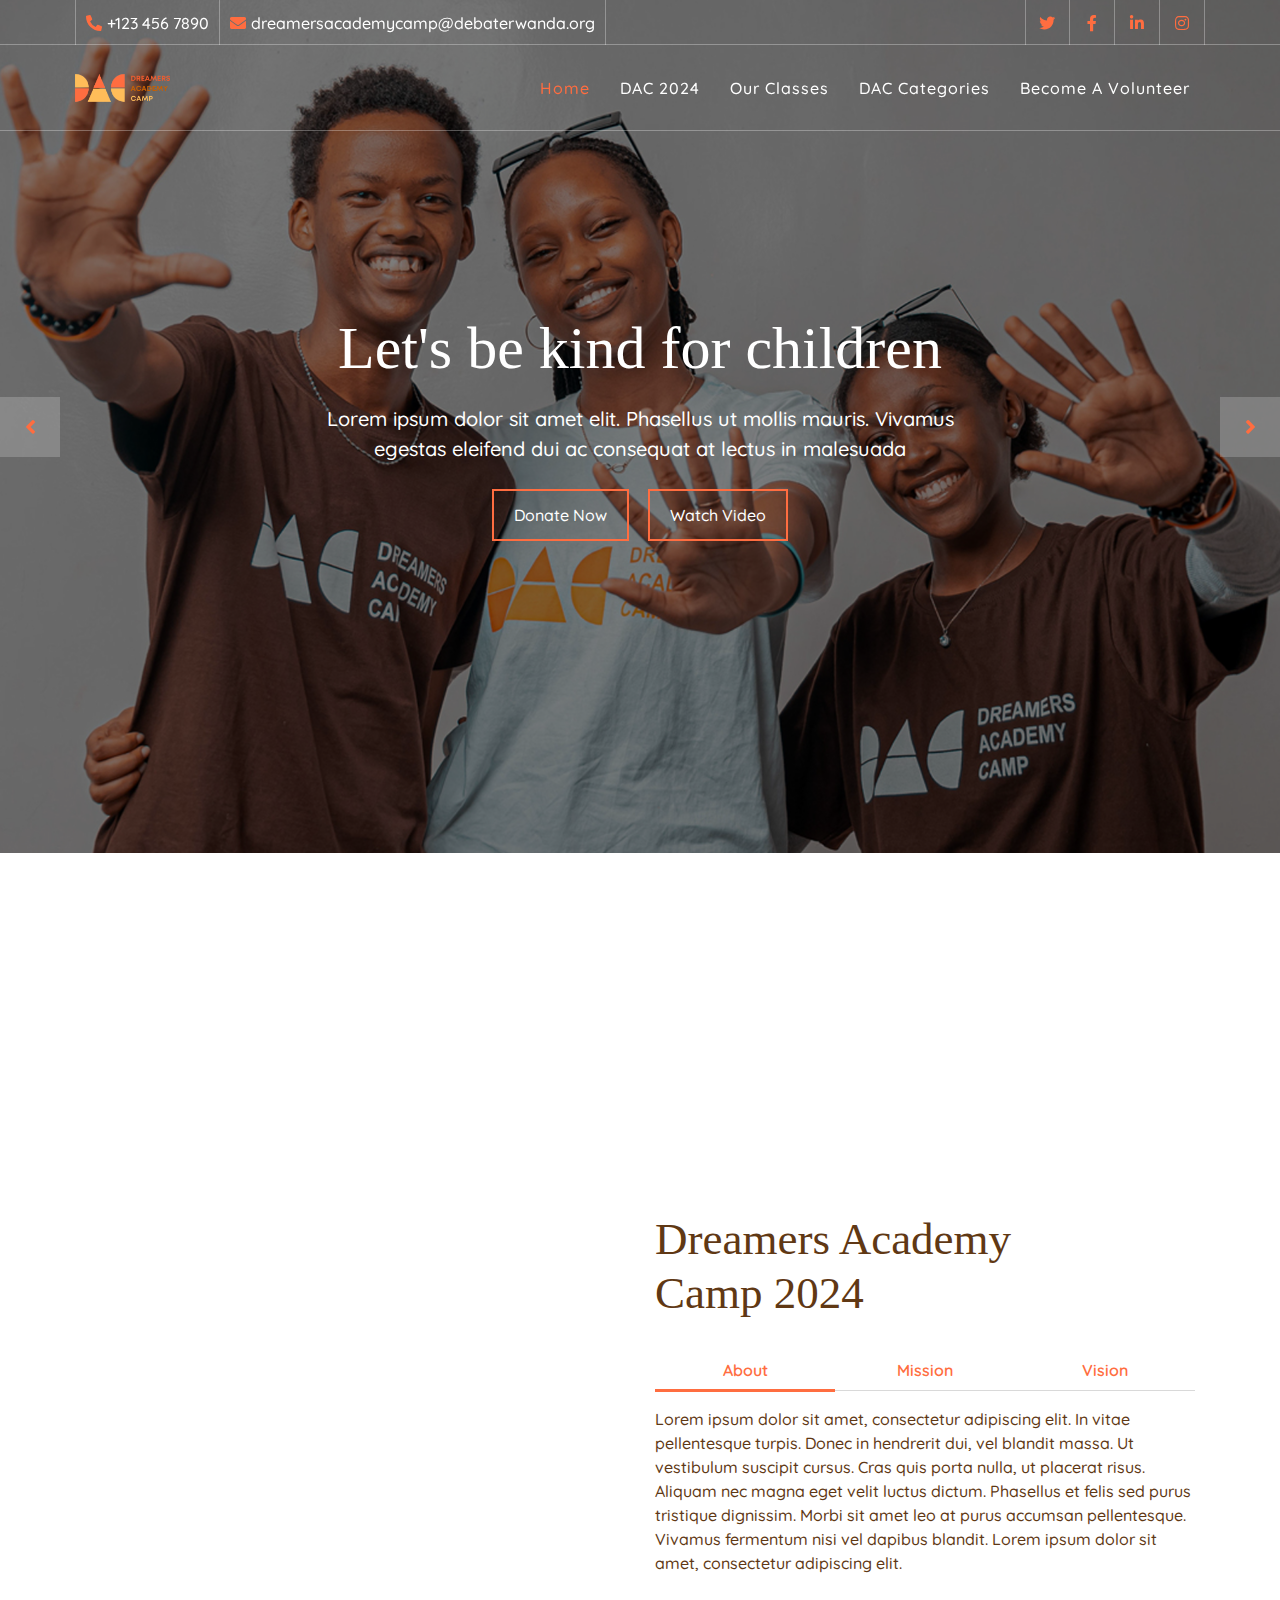
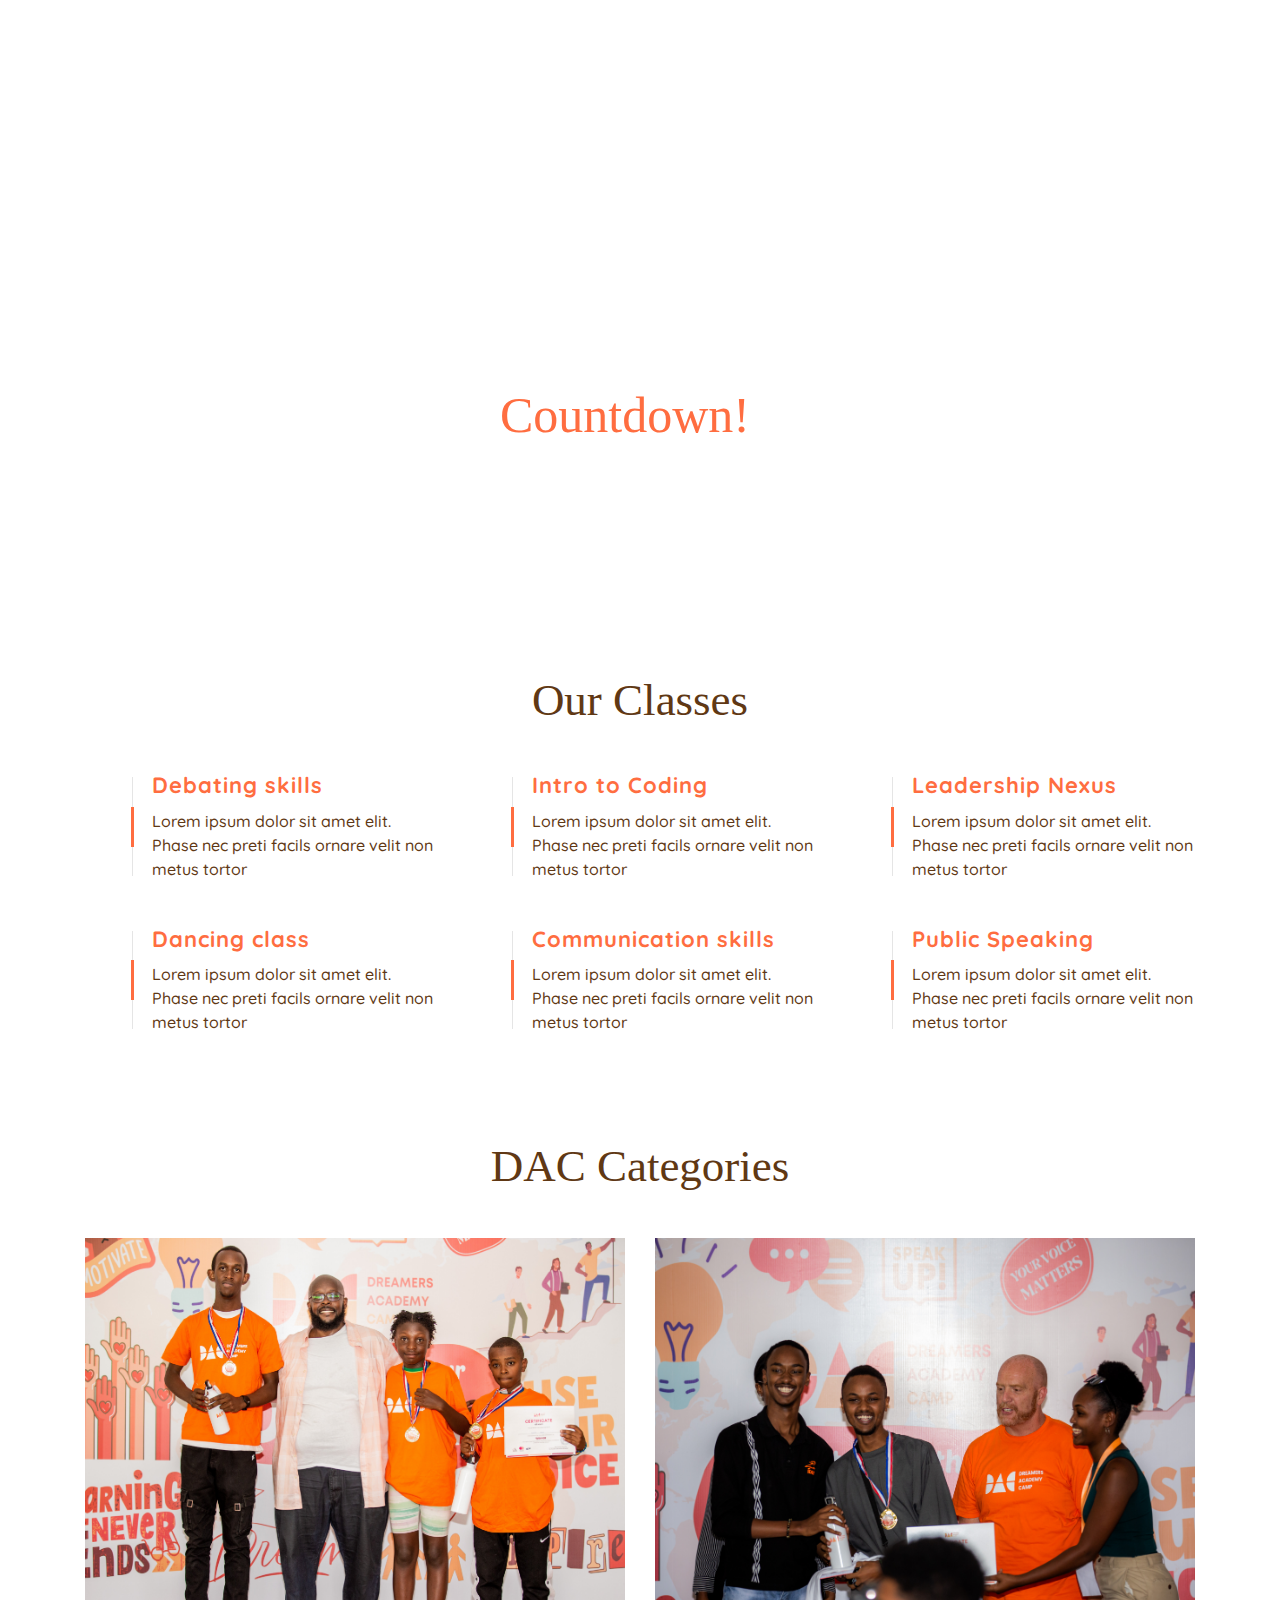
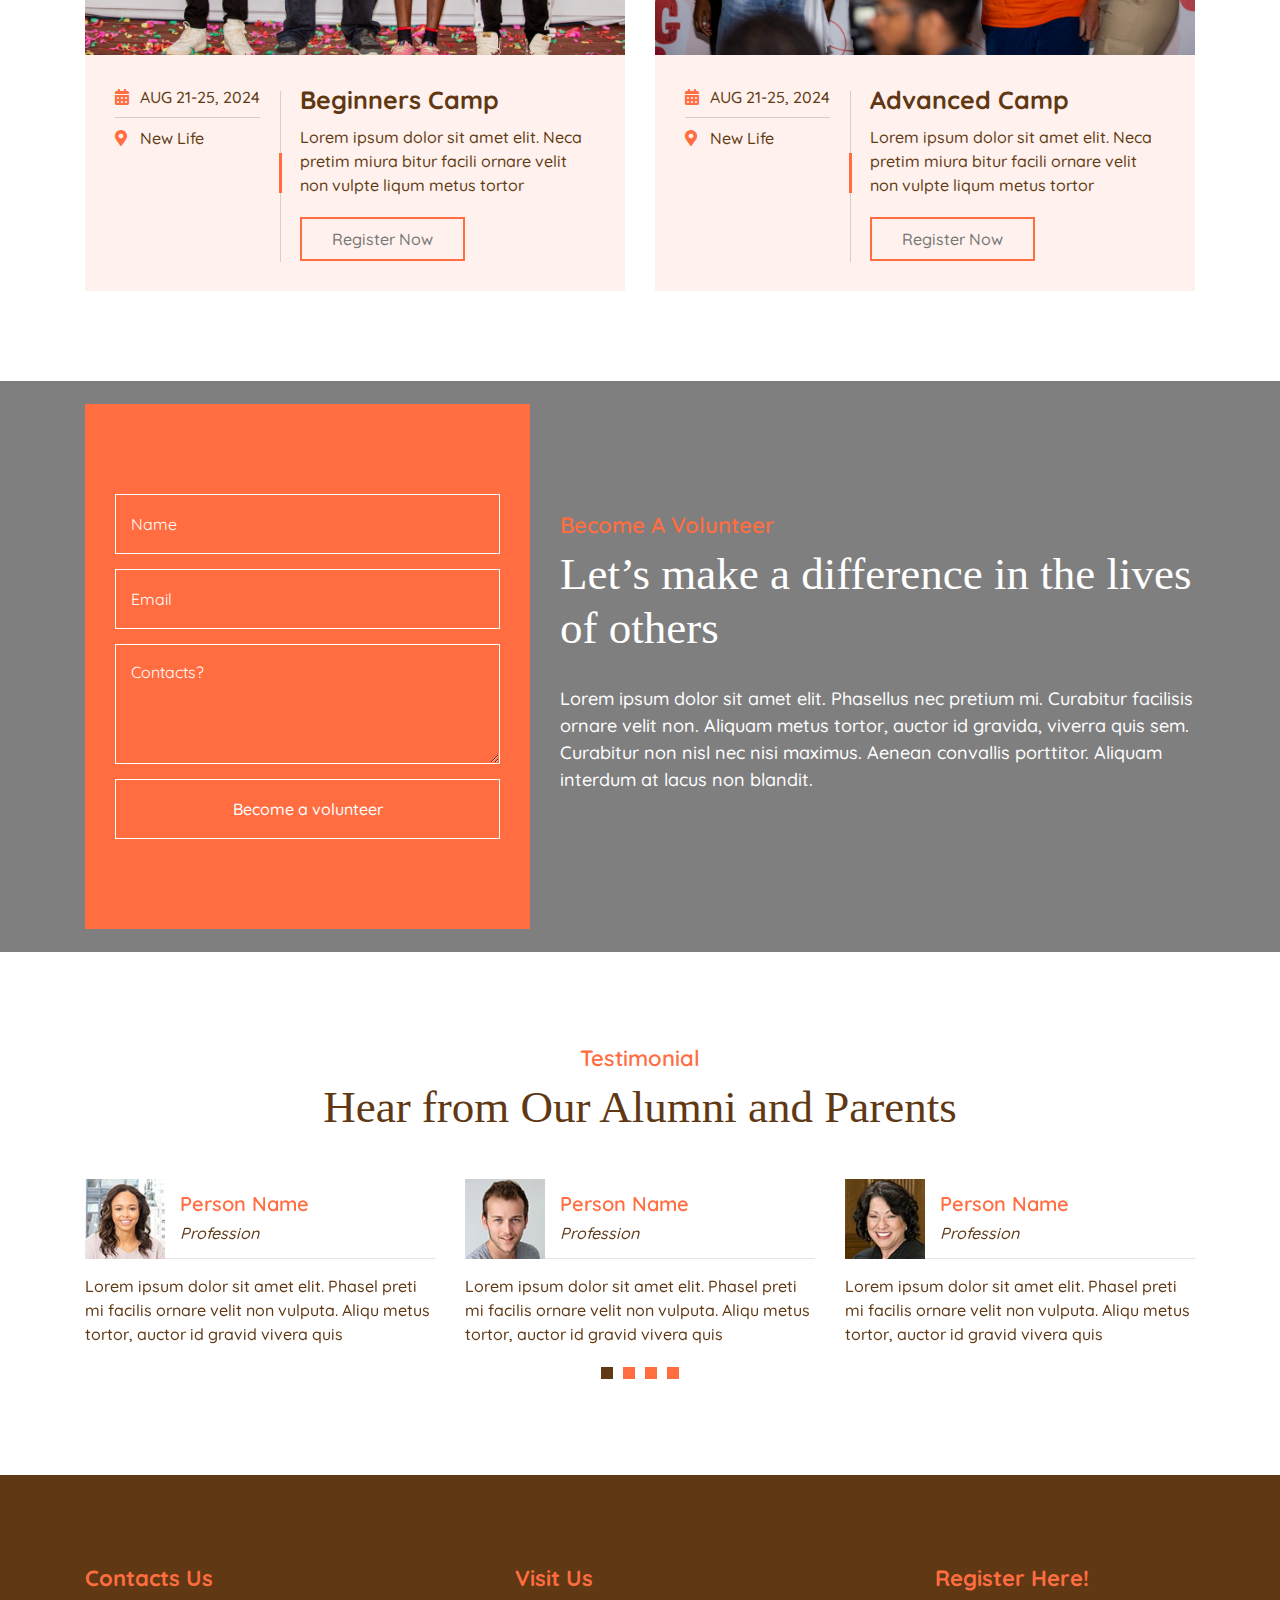
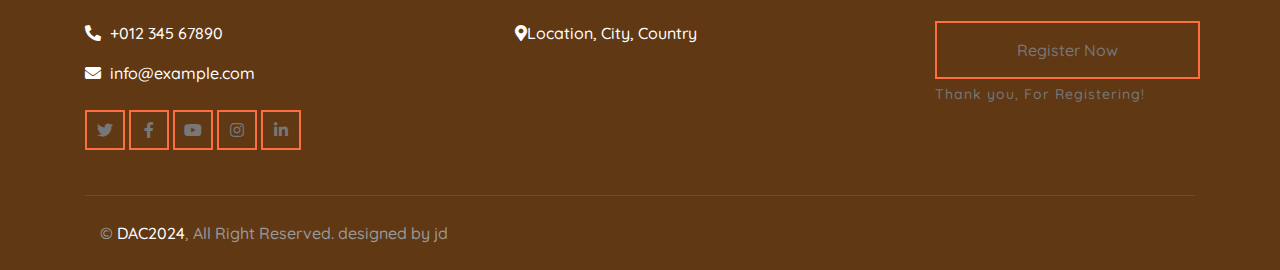
==== index.html @ bac19db2 "initial commit" ====
<!DOCTYPE html>
<html lang="en">
    <head>
        <meta charset="utf-8">
        <title>DAC</title>
        <meta content="width=device-width, initial-scale=1.0" name="viewport">
        <meta content="Free Website Template" name="keywords">
        <meta content="Free Website Template" name="description">

        <!-- Favicon -->
        <link href="img/favicon.ico" rel="icon">

        <!-- Google Font -->
        <link href="https://fonts.googleapis.com/css2?family=Quicksand:wght@300;400;500;600;700&display=swap" rel="stylesheet">
        
        <!-- CSS Libraries -->
        <link href="https://stackpath.bootstrapcdn.com/bootstrap/4.4.1/css/bootstrap.min.css" rel="stylesheet">
        <link href="https://cdnjs.cloudflare.com/ajax/libs/font-awesome/5.10.0/css/all.min.css" rel="stylesheet">
        <link href="lib/flaticon/font/flaticon.css" rel="stylesheet">
        <link href="lib/animate/animate.min.css" rel="stylesheet">
        <link href="lib/owlcarousel/assets/owl.carousel.min.css" rel="stylesheet">

        <!-- Template Stylesheet -->
        <link href="css/style.css" rel="stylesheet">
    </head>

    <body>
        <!-- Top Bar Start -->
        <div class="top-bar d-none d-md-block">
            <div class="container-fluid">
                <div class="row">
                    <div class="col-md-8">
                        <div class="top-bar-left">
                            <div class="text">
                                <i class="fa fa-phone-alt"></i>
                                <p>+123 456 7890</p>
                            </div>
                            <div class="text">
                                <i class="fa fa-envelope"></i>
                                <p>dreamersacademycamp@debaterwanda.org</p>
                            </div>
                        </div>
                    </div>
                    <div class="col-md-4">
                        <div class="top-bar-right">
                            <div class="social">
                                <a href=""><i class="fab fa-twitter"></i></a>
                                <a href=""><i class="fab fa-facebook-f"></i></a>
                                <a href=""><i class="fab fa-linkedin-in"></i></a>
                                <a href=""><i class="fab fa-instagram"></i></a>
                            </div>
                        </div>
                    </div>
                </div>
            </div>
        </div>
        <!-- Top Bar End -->

        <!-- Nav Bar Start -->
        <div class="navbar navbar-expand-lg bg-dark navbar-dark">
            <div class="container-fluid">
            <div class="image-wrapper">
                <a href="index.html" class="navbar-brand"><img src="img/DAC logo.png" alt="Image"></a>
            </div>    
                <button type="button" class="navbar-toggler" data-toggle="collapse" data-target="#navbarCollapse">
                    <span class="navbar-toggler-icon"></span>
                </button>

                <div class="collapse navbar-collapse justify-content-between" id="navbarCollapse">
                    <div class="navbar-nav ml-auto">
                        <a href="index.html" class="nav-item nav-link active">Home</a>
                        <a href="about.html" class="nav-item nav-link">DAC 2024</a>
                        <a href="causes.html" class="nav-item nav-link">Our Classes</a>
                        <a href="event.html" class="nav-item nav-link">DAC Categories</a>
                        <a href="blog.html" class="nav-item nav-link">Become A Volunteer</a>   
                    </div>
                </div>
            </div>
        </div>
        <!-- Nav Bar End -->


        <!-- Carousel Start -->
        <div class="carousel">
            <div class="container-fluid">
                <div class="owl-carousel">
                    <div class="carousel-item">
                        <div class="carousel-img">
                            <img src="img/carousel-1.jpg" alt="Image">
                        </div>
                        <div class="carousel-text">
                            <h1>Let's be kind for children</h1>
                            <p>
                                Lorem ipsum dolor sit amet elit. Phasellus ut mollis mauris. Vivamus egestas eleifend dui ac consequat at lectus in malesuada
                            </p>
                            <div class="carousel-btn">
                                <a class="btn btn-custom" href="">Donate Now</a>
                                <a class="btn btn-custom btn-play" data-toggle="modal" data-src="https://youtu.be/tjjLIdmtaWI?si=8G15H-lLFqKykNtl" data-target="#videoModal">Watch Video</a>
                            </div>
                        </div>
                    </div>
                    <div class="carousel-item">
                        <div class="carousel-img">
                            <img src="img/carousel-2.jpg" alt="Image">
                        </div>
                        <div class="carousel-text">
                            <h1>Get Involved with helping hand</h1>
                            <p>
                                Morbi sagittis turpis id suscipit feugiat. Suspendisse eu augue urna. Morbi sagittis, orci sodales varius fermentum, tortor
                            </p>
                            <div class="carousel-btn">
                                <a class="btn btn-custom" href="">Donate Now</a>
                                <a class="btn btn-custom btn-play" data-toggle="modal" data-src="https://youtu.be/tjjLIdmtaWI?si=8G15H-lLFqKykNtl" data-target="#videoModal">Watch Video</a>
                            </div>
                        </div>
                    </div>
                    <div class="carousel-item">
                        <div class="carousel-img">
                            <img src="img/carousel-3.jpg" alt="Image">
                        </div>
                        <div class="carousel-text">
                            <h1>Bringing smiles to millions</h1>
                            <p>
                                Sed ultrices, est eget feugiat accumsan, dui nibh egestas tortor, ut rhoncus nibh ligula euismod quam. Proin pellentesque odio
                            </p>
                            <div class="carousel-btn">
                                <a class="btn btn-custom" href="">Donate Now</a>
                                <a class="btn btn-custom btn-play" data-toggle="modal" data-src="https://youtu.be/tjjLIdmtaWI?si=8G15H-lLFqKykNtl" data-target="#videoModal">Watch Video</a>
                            </div>
                        </div>
                    </div>
                </div>
            </div>
        </div>
        <!-- Carousel End -->
        <!-- Video Modal Start-->
        <div class="modal fade" id="videoModal" tabindex="-1" role="dialog" aria-labelledby="exampleModalLabel" aria-hidden="true">
            <div class="modal-dialog" role="document">
                <div class="modal-content">
                    <div class="modal-body">
                        <button type="button" class="close" data-dismiss="modal" aria-label="Close">
                            <span aria-hidden="true">&times;</span>
                        </button>        
                        <!-- 16:9 aspect ratio -->
                        <div class="embed-responsive embed-responsive-16by9">
                            <iframe width="560" height="315" src="https://www.youtube.com/embed/tjjLIdmtaWI?si=duzwtWU8M92BWbGL" title="YouTube video player" frameborder="0" allow="accelerometer; clipboard-write; encrypted-media; gyroscope; picture-in-picture; web-share" allowfullscreen></iframe>
                        </div>
                    </div>
                </div>
            </div>
        </div>
        <!-- Video Modal End -->
        <!-- About Start -->
        <div class="about">
            <div class="container">
                <div class="row align-items-center">
                    <div class="col-lg-6">
                        <div class="about-img" data-parallax="scroll" data-image-src="img/about.jpg"></div>
                    </div>
                    <div class="col-lg-6">
                        <div class="section-header">
                            <!--/* <p>Learn more about us!</p> */-->
                            <h2>Dreamers Academy <br>Camp 2024</h2>
                        </div>
                        <div class="about-tab">
                            <ul class="nav nav-pills nav-justified">
                                <li class="nav-item">
                                    <a class="nav-link active" data-toggle="pill" href="#tab-content-1">About</a>
                                </li>
                                <li class="nav-item">
                                    <a class="nav-link" data-toggle="pill" href="#tab-content-2">Mission</a>
                                </li>
                                <li class="nav-item">
                                    <a class="nav-link" data-toggle="pill" href="#tab-content-3">Vision</a>
                                </li>
                            </ul>

                            <div class="tab-content">
                                <div id="tab-content-1" class="container tab-pane active">
                                    Lorem ipsum dolor sit amet, consectetur adipiscing elit. In vitae pellentesque turpis. Donec in hendrerit dui, vel blandit massa. Ut vestibulum suscipit cursus. Cras quis porta nulla, ut placerat risus. Aliquam nec magna eget velit luctus dictum. Phasellus et felis sed purus tristique dignissim. Morbi sit amet leo at purus accumsan pellentesque. Vivamus fermentum nisi vel dapibus blandit. Lorem ipsum dolor sit amet, consectetur adipiscing elit.
                                </div>
                                <div id="tab-content-2" class="container tab-pane fade">
                                    Sed tincidunt, magna ut vehicula volutpat, turpis diam condimentum justo, posuere congue turpis massa in mi. Proin ornare at massa at fermentum. Nunc aliquet sed nisi iaculis ornare. Nam semper tortor eget est egestas, eu sagittis nunc sodales. Interdum et malesuada fames ac ante ipsum primis in faucibus. Praesent bibendum sapien sed purus molestie malesuada. Lorem ipsum dolor sit amet, consectetur adipiscing elit.
                                </div>
                                <div id="tab-content-3" class="container tab-pane fade">
                                    Aliquam dolor odio, mollis sed feugiat sit amet, feugiat ut sapien. Nunc eu dignissim lorem. Suspendisse at hendrerit enim. Interdum et malesuada fames ac ante ipsum primis in faucibus. Sed condimentum semper turpis vel facilisis. Nunc vel faucibus orci. Mauris ut mauris rhoncus, efficitur nisi at, venenatis quam. Praesent egestas pretium enim sit amet finibus. Curabitur at erat molestie, tincidunt lorem eget, consequat ligula.
                                </div>
                            </div>
                        </div>
                    </div>
                </div>
            </div>
        </div>
        <!-- About End -->

        <!--/* Countdown Start */-->
        <div class="count" data-parallax="scroll" data-image-src="img/Countdown.jpg">
            <p>Countdown!</p>
            <div id="countdown" class="countdown"></div>
            <script>
             // Set the date of the event (YYYY, MM - 1, DD, HH, MM, SS)
             const eventDate = new Date(2024, 7, 21, 00, 0, 0); // Months are 0-indexed, so July is represented by 7
    
              function updateCountdown() {
                const now = new Date();
               const timeDifference = eventDate - now;
    
                if (timeDifference > 0) {
                  const months = Math.floor(timeDifference / (1000 * 60 * 60 * 24 * 30));
                  const weeks = Math.floor((timeDifference % (1000 * 60 * 60 * 24 * 30)) / (1000 * 60 * 60 * 24 * 7));
                  const days = Math.floor((timeDifference % (1000 * 60 * 60 * 24 * 7)) / (1000 * 60 * 60 * 24));
                  const hours = Math.floor((timeDifference % (1000 * 60 * 60 * 24)) / (1000 * 60 * 60));
        
                 document.getElementById('countdown').innerHTML = `
                   ${months} months, ${weeks} weeks, ${days} days, ${hours} hours left
                 `;
    
                  setTimeout(updateCountdown, 1000); // Update the countdown every second
               } else {
                  document.getElementById('countdown').innerHTML = "The event has already occurred!";
                }
              }

              updateCountdown(); // Initial call to start the countdown
            </script>
        </div>    
        <!--/* Countdown End */-->

        <!-- Service Start -->
        <div class="service">
            <div class="container">
                <div class="section-header text-center">
                    <!--/* <p>What We Do?</p> */-->
                    <h2>Our Classes</h2>
                </div>
                <div class="row">
                    <div class="col-lg-4 col-md-6">
                        <div class="service-item">
                            <div class="service-icon">
                                <!--/* <i class="flaticon-diet"></i> */-->
                            </div>
                            <div class="service-text">
                                <h3>Debating skills </h3>
                                <p>Lorem ipsum dolor sit amet elit. Phase nec preti facils ornare velit non metus tortor</p>
                            </div>
                        </div>
                    </div>
                    <div class="col-lg-4 col-md-6">
                        <div class="service-item">
                            <div class="service-icon">
                                <!--/* <i class="flaticon-water"></i> */-->
                            </div>
                            <div class="service-text">
                                <h3>Intro to Coding</h3>
                                <p>Lorem ipsum dolor sit amet elit. Phase nec preti facils ornare velit non metus tortor</p>
                            </div>
                        </div>
                    </div>
                    <div class="col-lg-4 col-md-6">
                        <div class="service-item">
                            <div class="service-icon">
                                <!--/* <i class="flaticon-healthcare"></i> */-->
                            </div>
                            <div class="service-text">
                                <h3>Leadership Nexus</h3>
                                <p>Lorem ipsum dolor sit amet elit. Phase nec preti facils ornare velit non metus tortor</p>
                            </div>
                        </div>
                    </div>
                    <div class="col-lg-4 col-md-6">
                        <div class="service-item">
                            <div class="service-icon">
                                <!--/* <i class="flaticon-education"></i> */-->
                            </div>
                            <div class="service-text">
                                <h3>Dancing class</h3>
                                <p>Lorem ipsum dolor sit amet elit. Phase nec preti facils ornare velit non metus tortor</p>
                            </div>
                        </div>
                    </div>
                    <div class="col-lg-4 col-md-6">
                        <div class="service-item">
                            <div class="service-icon">
                                <!--/* <i class="flaticon-home"></i> */-->
                            </div>
                            <div class="service-text">
                                <h3>Communication skills</h3>
                                <p>Lorem ipsum dolor sit amet elit. Phase nec preti facils ornare velit non metus tortor</p>
                            </div>
                        </div>
                    </div>
                    <div class="col-lg-4 col-md-6">
                        <div class="service-item">
                            <div class="service-icon">
                                <!--/* <i class="flaticon-social-care"></i> */-->
                            </div>
                            <div class="service-text">
                                <h3>Public Speaking</h3>
                                <p>Lorem ipsum dolor sit amet elit. Phase nec preti facils ornare velit non metus tortor</p>
                            </div>
                        </div>
                    </div>
                </div>
            </div>
        </div>
        <!-- Service End -->
        
        
        <!-- Facts Start -->
        <!--/* <div class="facts" data-parallax="scroll" data-image-src="img/facts.jpg">
            <div class="container">
                <div class="row">
                    <div class="col-lg-3 col-md-6">
                        <div class="facts-item">
                            <i class="flaticon-home"></i>
                            <div class="facts-text">
                                <h3 class="facts-plus" data-toggle="counter-up">7</h3>
                                <p>Months</p>
                            </div>
                        </div>
                    </div>
                    <div class="col-lg-3 col-md-6">
                        <div class="facts-item">
                            <i class="flaticon-charity"></i>
                            <div class="facts-text">
                                <h3 class="facts-plus" data-toggle="counter-up">28</h3>
                                <p>Weeks</p>
                            </div>
                        </div>
                    </div>
                    <div class="col-lg-3 col-md-6">
                        <div class="facts-item">
                            <i class="flaticon-kindness"></i>
                            <div class="facts-text">
                                <h3 class="facts-dollar" data-toggle="counter-up">10000</h3>
                                <p>Days</p>
                            </div>
                        </div>
                    </div>
                    <div class="col-lg-3 col-md-6">
                        <div class="facts-item">
                            <i class="flaticon-donation"></i>
                            <div class="facts-text">
                                <h3 class="facts-dollar" data-toggle="counter-up">5000</h3>
                                <p>Hours</p>
                            </div>
                        </div>
                    </div>
                </div>
            </div>
        </div> */-->
        <!-- Facts End -->
        
        
        <!-- Causes Start -->
        <!--/* <div class="causes">
            <div class="container">
                <div class="section-header text-center">
                    <p>Popular Causes</p>
                    <h2>DAC Categories</h2>
                </div>
                <div class="owl-carousel causes-carousel">
                    <div class="causes-item">
                        <div class="causes-img">
                            <img src="img/causes-1.jpg" alt="Image">
                        </div>
                        <div class="causes-progress">
                            <div class="progress">
                                <div class="progress-bar" role="progressbar" aria-valuenow="85" aria-valuemin="0" aria-valuemax="100">
                                    <span>85%</span>
                                </div>
                            </div>
                            <div class="progress-text">
                                <p><strong>Raised:</strong> $100000</p>
                                <p><strong>Goal:</strong> $50000</p>
                            </div>
                        </div>
                        <div class="causes-text">
                            <h3>Lorem ipsum dolor sit</h3>
                            <p>Lorem ipsum dolor sit amet elit. Phasell nec pretium mi. Curabit facilis ornare velit non vulputa</p>
                        </div>
                        <div class="causes-btn">
                            <a class="btn btn-custom">Learn More</a>
                            <a class="btn btn-custom">Donate Now</a>
                        </div>
                    </div>
                    <div class="causes-item">
                        <div class="causes-img">
                            <img src="img/causes-2.jpg" alt="Image">
                        </div>
                        <div class="causes-progress">
                            <div class="progress">
                                <div class="progress-bar" role="progressbar" aria-valuenow="85" aria-valuemin="0" aria-valuemax="100">
                                    <span>85%</span>
                                </div>
                            </div>
                            <div class="progress-text">
                                <p><strong>Raised:</strong> $100000</p>
                                <p><strong>Goal:</strong> $50000</p>
                            </div>
                        </div>
                        <div class="causes-text">
                            <h3>Lorem ipsum dolor sit</h3>
                            <p>Lorem ipsum dolor sit amet elit. Phasell nec pretium mi. Curabit facilis ornare velit non vulputa</p>
                        </div>
                        <div class="causes-btn">
                            <a class="btn btn-custom">Learn More</a>
                            <a class="btn btn-custom">Donate Now</a>
                        </div>
                    </div>
                    <div class="causes-item">
                        <div class="causes-img">
                            <img src="img/causes-3.jpg" alt="Image">
                        </div>
                        <div class="causes-progress">
                            <div class="progress">
                                <div class="progress-bar" role="progressbar" aria-valuenow="85" aria-valuemin="0" aria-valuemax="100">
                                    <span>85%</span>
                                </div>
                            </div>
                            <div class="progress-text">
                                <p><strong>Raised:</strong> $100000</p>
                                <p><strong>Goal:</strong> $50000</p>
                            </div>
                        </div>
                        <div class="causes-text">
                            <h3>Lorem ipsum dolor sit</h3>
                            <p>Lorem ipsum dolor sit amet elit. Phasell nec pretium mi. Curabit facilis ornare velit non vulputa</p>
                        </div>
                        <div class="causes-btn">
                            <a class="btn btn-custom">Learn More</a>
                            <a class="btn btn-custom">Donate Now</a>
                        </div>
                    </div>
                    <div class="causes-item">
                        <div class="causes-img">
                            <img src="img/causes-4.jpg" alt="Image">
                        </div>
                        <div class="causes-progress">
                            <div class="progress">
                                <div class="progress-bar" role="progressbar" aria-valuenow="85" aria-valuemin="0" aria-valuemax="100">
                                    <span>85%</span>
                                </div>
                            </div>
                            <div class="progress-text">
                                <p><strong>Raised:</strong> $100000</p>
                                <p><strong>Goal:</strong> $50000</p>
                            </div>
                        </div>
                        <div class="causes-text">
                            <h3>Lorem ipsum dolor sit</h3>
                            <p>Lorem ipsum dolor sit amet elit. Phasell nec pretium mi. Curabit facilis ornare velit non vulputa</p>
                        </div>
                        <div class="causes-btn">
                            <a class="btn btn-custom">Learn More</a>
                            <a class="btn btn-custom">Donate Now</a>
                        </div>
                    </div>
                </div>
            </div>
        </div> */-->
        <!-- Causes End -->
        
        
        <!-- Donate Start -->
        <!--/* <div class="donate" data-parallax="scroll" data-image-src="img/donate.jpg">
            <div class="container">
                <div class="row align-items-center">
                    <div class="col-lg-7">
                        <div class="donate-content">
                            <div class="section-header">
                                <p>Donate Now</p>
                                <h2>Let's donate to needy people for better lives</h2>
                            </div>
                            <div class="donate-text">
                                <p>
                                    Lorem ipsum dolor sit amet elit. Phasellus nec pretium mi. Curabitur facilisis ornare velit non. Aliquam metus tortor, auctor id gravida, viverra quis sem. Curabitur non nisl nec nisi maximus. Aenean convallis porttitor. Aliquam interdum at lacus non blandit.
                                </p>
                            </div>
                        </div>
                    </div>
                    <div class="col-lg-5">
                        <div class="donate-form">
                            <form>
                                <div class="control-group">
                                    <input type="text" class="form-control" placeholder="Name" required="required" />
                                </div>
                                <div class="control-group">
                                    <input type="email" class="form-control" placeholder="Email" required="required" />
                                </div>
                                <div class="btn-group btn-group-toggle" data-toggle="buttons">
                                    <label class="btn btn-custom active">
                                        <input type="radio" name="options" checked> $10
                                    </label>
                                    <label class="btn btn-custom">
                                        <input type="radio" name="options"> $20
                                    </label>
                                    <label class="btn btn-custom">
                                        <input type="radio" name="options"> $30
                                    </label>
                                </div>
                                <div>
                                    <button class="btn btn-custom" type="submit">Donate Now</button>
                                </div>
                            </form>
                        </div>
                    </div>
                </div>
            </div>
        </div> */-->
        <!-- Donate End -->
        
        
        <!-- Event Start -->
        <div class="event">
            <div class="container">
                <div class="section-header text-center">
                    <!--/* <p>Upcoming Events</p> */-->
                    <h2>DAC Categories</h2>
                </div>
                <div class="row">
                    <div class="col-lg-6">
                        <div class="event-item">
                            <img src="img/event-1.jpg" alt="Image">
                            <div class="event-content">
                                <div class="event-meta">
                                    <p><i class="fa fa-calendar-alt"></i>AUG 21-25, 2024</p>
                                    <!--/* <p><i class="far fa-clock"></i>8:00 - 10:00</p> */-->
                                    <p><i class="fa fa-map-marker-alt"></i>New Life</p>
                                </div>
                                <div class="event-text">
                                    <h3>Beginners Camp</h3>
                                    <p>
                                        Lorem ipsum dolor sit amet elit. Neca pretim miura bitur facili ornare velit non vulpte liqum metus tortor
                                    </p>
                                    <a class="btn btn-custom" href="">Register Now</a>
                                </div>
                            </div>
                        </div>
                    </div>
                    <div class="col-lg-6">
                        <div class="event-item">
                            <img src="img/event-2.jpg" alt="Image">
                            <div class="event-content">
                                <div class="event-meta">
                                    <p><i class="fa fa-calendar-alt"></i>AUG 21-25, 2024</p>
                                    <!--/* <p><i class="far fa-clock"></i>8:00 - 10:00</p> */-->
                                    <p><i class="fa fa-map-marker-alt"></i>New Life</p>
                                </div>
                                <div class="event-text">
                                    <h3>Advanced Camp</h3>
                                    <p>
                                        Lorem ipsum dolor sit amet elit. Neca pretim miura bitur facili ornare velit non vulpte liqum metus tortor
                                    </p>
                                    <a class="btn btn-custom" href="">Register Now</a>
                                </div>
                            </div>
                        </div>
                    </div>
                </div>
            </div>
        </div>
        <!-- Event End -->


        <!-- Team Start -->
        <!--/* <div class="team">
            <div class="container">
                <div class="section-header text-center">
                    <p>Meet Our Team</p>
                    <h2>Awesome guys behind our charity activities</h2>
                </div>
                <div class="row">
                    <div class="col-lg-3 col-md-6">
                        <div class="team-item">
                            <div class="team-img">
                                <img src="img/team-1.jpg" alt="Team Image">
                            </div>
                            <div class="team-text">
                                <h2>Donald John</h2>
                                <p>Founder & CEO</p>
                                <div class="team-social">
                                    <a href=""><i class="fab fa-twitter"></i></a>
                                    <a href=""><i class="fab fa-facebook-f"></i></a>
                                    <a href=""><i class="fab fa-linkedin-in"></i></a>
                                    <a href=""><i class="fab fa-instagram"></i></a>
                                </div>
                            </div>
                        </div>
                    </div>
                    <div class="col-lg-3 col-md-6">
                        <div class="team-item">
                            <div class="team-img">
                                <img src="img/team-2.jpg" alt="Team Image">
                            </div>
                            <div class="team-text">
                                <h2>Adam Phillips</h2>
                                <p>Chef Executive</p>
                                <div class="team-social">
                                    <a href=""><i class="fab fa-twitter"></i></a>
                                    <a href=""><i class="fab fa-facebook-f"></i></a>
                                    <a href=""><i class="fab fa-linkedin-in"></i></a>
                                    <a href=""><i class="fab fa-instagram"></i></a>
                                </div>
                            </div>
                        </div>
                    </div>
                    <div class="col-lg-3 col-md-6">
                        <div class="team-item">
                            <div class="team-img">
                                <img src="img/team-3.jpg" alt="Team Image">
                            </div>
                            <div class="team-text">
                                <h2>Thomas Olsen</h2>
                                <p>Chef Advisor</p>
                                <div class="team-social">
                                    <a href=""><i class="fab fa-twitter"></i></a>
                                    <a href=""><i class="fab fa-facebook-f"></i></a>
                                    <a href=""><i class="fab fa-linkedin-in"></i></a>
                                    <a href=""><i class="fab fa-instagram"></i></a>
                                </div>
                            </div>
                        </div>
                    </div>
                    <div class="col-lg-3 col-md-6">
                        <div class="team-item">
                            <div class="team-img">
                                <img src="img/team-4.jpg" alt="Team Image">
                            </div>
                            <div class="team-text">
                                <h2>James Alien</h2>
                                <p>Advisor</p>
                                <div class="team-social">
                                    <a href=""><i class="fab fa-twitter"></i></a>
                                    <a href=""><i class="fab fa-facebook-f"></i></a>
                                    <a href=""><i class="fab fa-linkedin-in"></i></a>
                                    <a href=""><i class="fab fa-instagram"></i></a>
                                </div>
                            </div>
                        </div>
                    </div>
                </div>
            </div>
        </div> */-->
        <!-- Team End -->
        
        
        <!-- Volunteer Start -->
        <div class="volunteer" data-parallax="scroll" data-image-src="img/volunteer.jpg">
            <div class="container">
                <div class="row align-items-center">
                    <div class="col-lg-5">
                        <div class="volunteer-form">
                            <form>
                                <div class="control-group">
                                    <input type="text" class="form-control" placeholder="Name" required="required" />
                                </div>
                                <div class="control-group">
                                    <input type="email" class="form-control" placeholder="Email" required="required" />
                                </div>
                                <div class="control-group">
                                    <textarea class="form-control" placeholder="Contacts?" required="required"></textarea>
                                </div>
                                <div>
                                    <button class="btn btn-custom" type="submit">Become a volunteer</button>
                                </div>
                            </form>
                        </div>
                    </div>
                    <div class="col-lg-7">
                        <div class="volunteer-content">
                            <div class="section-header">
                                <p>Become A Volunteer</p>
                                <h2>Let’s make a difference in the lives of others</h2>
                            </div>
                            <div class="volunteer-text">
                                <p>
                                    Lorem ipsum dolor sit amet elit. Phasellus nec pretium mi. Curabitur facilisis ornare velit non. Aliquam metus tortor, auctor id gravida, viverra quis sem. Curabitur non nisl nec nisi maximus. Aenean convallis porttitor. Aliquam interdum at lacus non blandit.
                                </p>
                            </div>
                        </div>
                    </div>
                </div>
            </div>
        </div>
        <!-- Volunteer End -->
        
        
        <!-- Testimonial Start -->
        <div class="testimonial">
            <div class="container">
                <div class="section-header text-center">
                    <p>Testimonial</p>
                    <h2>Hear from Our Alumni and Parents</h2>
                </div>
                <div class="owl-carousel testimonials-carousel">
                    <div class="testimonial-item">
                        <div class="testimonial-profile">
                            <img src="img/testimonial-1.jpg" alt="Image">
                            <div class="testimonial-name">
                                <h3>Person Name</h3>
                                <p>Profession</p>
                            </div>
                        </div>
                        <div class="testimonial-text">
                            <p>
                                Lorem ipsum dolor sit amet elit. Phasel preti mi facilis ornare velit non vulputa. Aliqu metus tortor, auctor id gravid vivera quis
                            </p>
                        </div>
                    </div>
                    <div class="testimonial-item">
                        <div class="testimonial-profile">
                            <img src="img/testimonial-2.jpg" alt="Image">
                            <div class="testimonial-name">
                                <h3>Person Name</h3>
                                <p>Profession</p>
                            </div>
                        </div>
                        <div class="testimonial-text">
                            <p>
                                Lorem ipsum dolor sit amet elit. Phasel preti mi facilis ornare velit non vulputa. Aliqu metus tortor, auctor id gravid vivera quis
                            </p>
                        </div>
                    </div>
                    <div class="testimonial-item">
                        <div class="testimonial-profile">
                            <img src="img/testimonial-3.jpg" alt="Image">
                            <div class="testimonial-name">
                                <h3>Person Name</h3>
                                <p>Profession</p>
                            </div>
                        </div>
                        <div class="testimonial-text">
                            <p>
                                Lorem ipsum dolor sit amet elit. Phasel preti mi facilis ornare velit non vulputa. Aliqu metus tortor, auctor id gravid vivera quis
                            </p>
                        </div>
                    </div>
                    <div class="testimonial-item">
                        <div class="testimonial-profile">
                            <img src="img/testimonial-4.jpg" alt="Image">
                            <div class="testimonial-name">
                                <h3>Person Name</h3>
                                <p>Profession</p>
                            </div>
                        </div>
                        <div class="testimonial-text">
                            <p>
                                Lorem ipsum dolor sit amet elit. Phasel preti mi facilis ornare velit non vulputa. Aliqu metus tortor, auctor id gravid vivera quis
                            </p>
                        </div>
                    </div>
                </div>
            </div>
        </div>
        <!-- Testimonial End -->
        
        
        <!-- Contact Start -->
        <!--/* <div class="contact">
            <div class="container">
                <div class="section-header text-center">
                    <p>Get In Touch</p>
                    <h2>Contact for any query</h2>
                </div>
                <div class="contact-img">
                    <img src="img/contact.jpg" alt="Image">
                </div>
                <div class="contact-form">
                        <div id="success"></div>
                        <form name="sentMessage" id="contactForm" novalidate="novalidate">
                            <div class="control-group">
                                <input type="text" class="form-control" id="name" placeholder="Your Name" required="required" data-validation-required-message="Please enter your name" />
                                <p class="help-block text-danger"></p>
                            </div>
                            <div class="control-group">
                                <input type="email" class="form-control" id="email" placeholder="Your Email" required="required" data-validation-required-message="Please enter your email" />
                                <p class="help-block text-danger"></p>
                            </div>
                            <div class="control-group">
                                <input type="text" class="form-control" id="subject" placeholder="Subject" required="required" data-validation-required-message="Please enter a subject" />
                                <p class="help-block text-danger"></p>
                            </div>
                            <div class="control-group">
                                <textarea class="form-control" id="message" placeholder="Message" required="required" data-validation-required-message="Please enter your message"></textarea>
                                <p class="help-block text-danger"></p>
                            </div>
                            <div>
                                <button class="btn btn-custom" type="submit" id="sendMessageButton">Send Message</button>
                            </div>
                        </form>
                    </div>
            </div>
        </div> */-->
        <!-- Contact End -->


        <!-- Blog Start -->
        <!--/* <div class="blog">
            <div class="container">
                <div class="section-header text-center">
                    <p>Our Blog</p>
                    <h2>Latest news & articles directly from our blog</h2>
                </div>
                <div class="row">
                    <div class="col-lg-4">
                        <div class="blog-item">
                            <div class="blog-img">
                                <img src="img/blog-1.jpg" alt="Image">
                            </div>
                            <div class="blog-text">
                                <h3><a href="#">Lorem ipsum dolor sit</a></h3>
                                <p>
                                    Lorem ipsum dolor sit amet elit. Neca pretim miura bitur facili ornare velit non vulpte liqum metus tortor
                                </p>
                            </div>
                            <div class="blog-meta">
                                <p><i class="fa fa-user"></i><a href="">Admin</a></p>
                                <p><i class="fa fa-comments"></i><a href="">15 Comments</a></p>
                            </div>
                        </div>
                    </div>
                    <div class="col-lg-4">
                        <div class="blog-item">
                            <div class="blog-img">
                                <img src="img/blog-2.jpg" alt="Image">
                            </div>
                            <div class="blog-text">
                                <h3><a href="#">Lorem ipsum dolor sit</a></h3>
                                <p>
                                    Lorem ipsum dolor sit amet elit. Neca pretim miura bitur facili ornare velit non vulpte liqum metus tortor
                                </p>
                            </div>
                            <div class="blog-meta">
                                <p><i class="fa fa-user"></i><a href="">Admin</a></p>
                                <p><i class="fa fa-comments"></i><a href="">15 Comments</a></p>
                            </div>
                        </div>
                    </div>
                    <div class="col-lg-4">
                        <div class="blog-item">
                            <div class="blog-img">
                                <img src="img/blog-3.jpg" alt="Image">
                            </div>
                            <div class="blog-text">
                                <h3><a href="#">Lorem ipsum dolor sit</a></h3>
                                <p>
                                    Lorem ipsum dolor sit amet elit. Neca pretim miura bitur facili ornare velit non vulpte liqum metus tortor
                                </p>
                            </div>
                            <div class="blog-meta">
                                <p><i class="fa fa-user"></i><a href="">Admin</a></p>
                                <p><i class="fa fa-comments"></i><a href="">15 Comments</a></p>
                            </div>
                        </div>
                    </div>
                </div>
            </div>
        </div> */-->
        <!-- Blog End -->


        <!-- Footer Start -->
        <div class="footer">
            <div class="container">
                <div class="row row-wrapper">
                    <div class="col-lg-3 col-md-6">
                        <div class="footer-contact">
                            <h2>Contacts Us</h2>
                            <!--/* <p><i class="fa fa-map-marker-alt"></i>Location, City, Country</p> */-->
                            <p><i class="fa fa-phone-alt"></i>+012 345 67890</p>
                            <p><i class="fa fa-envelope"></i>info@example.com</p>
                            <div class="footer-social">
                                <a class="btn btn-custom" href="https://www.instagram.com/___.jayd250.___/"><i class="fab fa-twitter"></i></a>
                                <a class="btn btn-custom" href="https://www.instagram.com/___.jayd250.___/"><i class="fab fa-facebook-f"></i></a>
                                <a class="btn btn-custom" href="https://www.instagram.com/___.jayd250.___/"><i class="fab fa-youtube"></i></a>
                                <a class="btn btn-custom" href="https://www.instagram.com/___.jayd250.___/"><i class="fab fa-instagram"></i></a>
                                <a class="btn btn-custom" href="https://www.instagram.com/___.jayd250.___/"><i class="fab fa-linkedin-in"></i></a>
                            </div>
                        </div>
                    </div>
                    <div class="col-lg-3 col-md-6 footer-news-letter">
                        <div class="footer-link">
                            <h2>Visit Us</h2>
                            <p><i class="fa fa-map-marker-alt"></i>Location, City, Country</p>
                            
                        </div>
                    </div>
                  
                    <div class="col-lg-3 col-md-6 ">
                        <div class="footer-newsletter">
                            <h2>Register Here!</h2>
                            <form>
                                <button class="btn btn-custom">Register Now</button>
                                <label>Thank you, For Registering!</label>
                            </form>
                        </div>
                    </div>
                </div>
            </div>
            <div class="container copyright">
                <div class="row">
                    <div class="col-md-12">
                        <p>&copy; <a href="">DAC2024</a>, All Right Reserved. designed by jd</p>
                    </div>
                    
                </div>
            </div>
        </div>
        <!-- Footer End -->
        
        <!-- Back to top button -->
        <!--/* <a href="#" class="back-to-top"><i class="fa fa-chevron-up"></i></a> */-->
        
        <!-- Pre Loader -->
        <div id="loader" class="show">
            <div class="loader"></div>
        </div>

        <!-- JavaScript Libraries -->
        <script src="https://code.jquery.com/jquery-3.4.1.min.js"></script>
        <script src="https://stackpath.bootstrapcdn.com/bootstrap/4.4.1/js/bootstrap.bundle.min.js"></script>
        <script src="lib/easing/easing.min.js"></script>
        <script src="lib/owlcarousel/owl.carousel.min.js"></script>
        <script src="lib/waypoints/waypoints.min.js"></script>
        <script src="lib/counterup/counterup.min.js"></script>
        <script src="lib/parallax/parallax.min.js"></script>
        
        <!-- Contact Javascript File -->
        <script src="mail/jqBootstrapValidation.min.js"></script>
        <script src="mail/contact.js"></script>

        <!-- Template Javascript -->
        <script src="js/main.js"></script>
    </body>
</html>
---- lib/flaticon/font/flaticon.css ----
/*
  	Flaticon icon font: Flaticon
  	Creation date: 30/09/2020 10:47
  	*/

@font-face {
  font-family: "Flaticon";
  src: url("./Flaticon.eot");
  src: url("./Flaticon.eot?#iefix") format("embedded-opentype"),
       url("./Flaticon.woff2") format("woff2"),
       url("./Flaticon.woff") format("woff"),
       url("./Flaticon.ttf") format("truetype"),
       url("./Flaticon.svg#Flaticon") format("svg");
  font-weight: normal;
  font-style: normal;
}

@media screen and (-webkit-min-device-pixel-ratio:0) {
  @font-face {
    font-family: "Flaticon";
    src: url("./Flaticon.svg#Flaticon") format("svg");
  }
}

[class^="flaticon-"]:before, [class*=" flaticon-"]:before,
[class^="flaticon-"]:after, [class*=" flaticon-"]:after {   
  font-family: Flaticon;
        font-size: 20px;
font-style: normal;
margin-left: 20px;
}

.flaticon-water:before { content: "\f100"; }
.flaticon-healthcare:before { content: "\f101"; }
.flaticon-diet:before { content: "\f102"; }
.flaticon-education:before { content: "\f103"; }
.flaticon-home:before { content: "\f104"; }
.flaticon-charity:before { content: "\f105"; }
.flaticon-social-care:before { content: "\f106"; }
.flaticon-kindness:before { content: "\f107"; }
.flaticon-donation:before { content: "\f108"; }
.flaticon-woman:before { content: "\f109"; }
---- css/style.css ----
/*******************************/
/********* General CSS *********/
/*******************************/
body {
    color: #777777;
    font-weight: 500;
    background: #ffffff;
    font-family: 'Quicksand', sans-serif;
}
.count {
    height: 250px;
    position: relative;
}
.count p {
    font-family: adumu;
    color: #ff6d40;
    align-items: center;
    position: relative;
    font-size: 50px;
    margin-left: 500px;
    margin-top: 90px;
}
.countdown {
    font-family: adumu;
    font-size: 45px;
    font-weight: 200;
    margin-left: 200px;
    color: #fff;
}


.image-wrapper{
    max-width: 100%;
}

@media (max-width: 767.98px) {
    .count {
        height: 250px;
        position: relative;
    }
    .count p {
        font-family: adumu;
        color: #ff6d40;
        align-items: center;
        position: relative;
        font-size: 50px;
        margin-left: 500px;
        margin-top: 90px;
    }
}
@media only screen and (max-width: 600px) {
    .count {
        height: 150px;
        position: relative;
    }
    .count p {
        font-family: adumu;
        color: #ff6d40;
        align-items: center;
        position: relative;
        font-size: 35px;
        margin-left: 90px;
        margin-top: 100px;
    }
    .countdown {
        font-family: adumu;
        font-size: 15px;
        font-weight: 200;
        margin-left: 30px;
        color: #fff;
    }

}
@media only screen and (min-width: 601px) and (max-width: 1200px){
    .count {
        height: 250px;
        position: relative;
    }
    .count p {
        font-family: adumu;
        color: #ff6d40;
        align-items: center;
        position: relative;
        font-size: 50px;
        margin-left: 250px;
        margin-top: 90px;
    } 
    .countdown {
        font-family: adumu;
        font-size: 35px;
        font-weight: 200;
        margin-left: 70px;
        color: #fff;
    }

}
h1,
h2, 
h3, 
h4,
h5, 
h6 {
    color: #4a4c70;
}

a {
    color: #4a4c70;
    transition: .3s;
}

a:hover,
a:active,
a:focus {
    color: #ff6d40;
    outline: none;
    text-decoration: none;
}

.btn.btn-custom {
    padding: 12px 20px;
    text-align: center; 
   font-size: 16px;
    font-weight: 500;
    color: #777777;
    border-radius: 0;
    border: 2px solid #ff6d40;
    box-shadow: inset 0 0 0 0 #ff6d40;
    transition: ease-out 0.3s;
    -webkit-transition: ease-out 0.3s;
    -moz-transition: ease-out 0.3s;
}

.btn.btn-custom:hover {
    color: #20212B;
    box-shadow: inset 0 0 0 30px #ff6d40;
}

.btn:focus,
.form-control:focus {
    box-shadow: none;
}

.container-fluid {
    max-width: 1366px;
}

[class^="flaticon-"]:before, [class*=" flaticon-"]:before,
[class^="flaticon-"]:after, [class*=" flaticon-"]:after {   
    font-size: inherit;
    margin-left: 0;
}


/**********************************/
/****** Loader & Back to Top ******/
/**********************************/
#loader {
    position: fixed;
    top: 0;
    right: 0;
    bottom: 0;
    left: 0;
    display: flex;
    align-items: center;
    justify-content: center;
    background: #ffffff;
    opacity: 0;
    visibility: hidden;
    -webkit-transition: opacity .3s ease-out, visibility 0s linear .3s;
    -o-transition: opacity .3s ease-out, visibility 0s linear .3s;
    transition: opacity .3s ease-out, visibility 0s linear .3s;
    z-index: 999;
}

#loader.show {
    -webkit-transition: opacity .6s ease-out, visibility 0s linear 0s;
    -o-transition: opacity .6s ease-out, visibility 0s linear 0s;
    transition: opacity .6s ease-out, visibility 0s linear 0s;
    visibility: visible;
    opacity: 1;
}

#loader .loader {
    position: relative;
    width: 45px;
    height: 45px;
    border: 5px solid #dddddd;
    border-top: 5px solid #ff6d40;
    border-radius: 50%;
    -webkit-animation: spin 2s linear infinite;
    animation: spin 2s linear infinite;
}

@-webkit-keyframes spin {
    0% { -webkit-transform: rotate(0deg); }
    100% { -webkit-transform: rotate(360deg); }
}

@keyframes spin {
    0% { transform: rotate(0deg); }
    100% { transform: rotate(360deg); }
}

.back-to-top {
    position: fixed;
    display: none;
    background: #ff6d40;
    width: 44px;
    height: 44px;
    text-align: center;
    line-height: 1;
    font-size: 22px;
    right: 15px;
    bottom: 15px;
    transition: background 0.5s;
    z-index: 9;
}

.back-to-top i {
    color: #4a4c70;
    padding-top: 10px;
}

.back-to-top:hover {
    background: #4a4c70;
}

.back-to-top:hover i {
    color: #ff6d40;
}
@media (min-width: 992px) {

}
@media (max-width: 575.98px) {

}


/**********************************/
/********** Top Bar CSS ***********/
/**********************************/
.top-bar {
    position: absolute;
    height: 45px;
    width: 100%;
    top: 0;
    left: 0;
    z-index: 3;
    border-bottom: 1px solid rgba(255, 255, 255, .3);
}

.top-bar .top-bar-left {
    display: flex;
    align-items: center;
    justify-content: flex-start;
}

.top-bar .top-bar-right {
    display: flex;
    align-items: center;
    justify-content: flex-end;
}

.top-bar .text {
    display: flex;
    align-items: center;
    justify-content: center;
    flex-direction: row;
    height: 45px;
    padding: 0 10px;
    text-align: center;
    border-left: 1px solid rgba(255, 255, 255, .3);
}

.top-bar .text:last-child {
    border-right: 1px solid rgba(255, 255, 255, .3);
}

.top-bar .text i {
    font-size: 16px;
    color: #ff6d40;
    margin-right: 5px;
}

.top-bar .text p {
    color: #ffffff;
    font-size: 16px;
    font-weight: 500;
    margin: 0;
}

.top-bar .social {
    display: flex;
    height: 45px;
    font-size: 0;
    justify-content: flex-end;
}

.top-bar .social a {
    display: flex;
    align-items: center;
    justify-content: center;
    width: 45px;
    height: 100%;
    font-size: 16px;
    color: #ff6d40;
    border-right: 1px solid rgba(255, 255, 255, .3);
}

.top-bar .social a:first-child {
    border-left: 1px solid rgba(255, 255, 255, .3);
}

.top-bar .social a:hover {
    color: #ffffff;
    background: #ff6d40;
}

@media (min-width: 992px) {
    .top-bar {
        padding: 0 60px;
    }
}


/**********************************/
/*********** Nav Bar CSS **********/
/**********************************/
.navbar {
    position: relative;
    transition: .5s;
    z-index: 999;
}

.navbar.nav-sticky {
    position: fixed;
    top: 0;
    width: 100%;
    box-shadow: 0 2px 5px rgba(0, 0, 0, .3);
    transition: .5s;
}

.navbar .navbar-brand {
    margin: 0;
    color: #ffffff;
    font-size: 45px;
    line-height: 0px;
    font-weight: 700;
    letter-spacing: 5px;
    text-transform: uppercase;
}

.navbar .navbar-brand img {
    max-width: 50%;
    max-height: 70px;
}

.navbar-dark .navbar-nav .nav-link,
.navbar-dark .navbar-nav .nav-link:focus,
.navbar-dark .navbar-nav .nav-link:hover,
.navbar-dark .navbar-nav .nav-link.active {
    padding: 10px 15px 8px 15px;
    color: #ffffff;
}

.navbar-dark .navbar-nav .nav-link:hover,
.navbar-dark .navbar-nav .nav-link.active {
    color: #ff6d40;
    transition: none;
}

.navbar .dropdown-menu {
    margin-top: 0;
    border: 0;
    border-radius: 0;
    background: #f8f9fa;
}

@media (min-width: 992px) {
    .navbar {
        position: absolute;
        width: 100%;
        top: 45px;
        padding: 20px 60px;
        background: transparent !important;
        border-bottom: 1px solid rgba(255, 255, 255, .3);
        z-index: 9;
    }
    
    .navbar.nav-sticky {
        padding: 10px 60px;
        background: #603814 !important;
        border-bottom: none;
    }
    
    .page .navbar {
        background: #20212B !important;
    }
    
    .navbar a.nav-link {
        padding: 8px 15px;
        font-size: 16px;
        letter-spacing: 1px;
    }
}

@media (max-width: 991.98px) {   
    .navbar {
        padding: 15px;
        background: #603814 !important;
    }
    
    .navbar a.nav-link {
        padding: 5px;
    }
    
    .navbar .dropdown-menu {
        box-shadow: none;
    }
}


/*******************************/
/********** Hero CSS ***********/
/*******************************/
.carousel {
    position: relative;
    width: 100%;
    min-height: 100px;
    background: #ffffff;
    margin-bottom: 45px;
}

.carousel .container-fluid {
    padding: 0;
}

.carousel .carousel-item {
    position: relative;
    width: 100%;
    min-height: 300px;
    display: flex;
    align-items: center;
    justify-content: center;
    flex-direction: column;
}

.carousel .carousel-img {
    position: relative;
    width: 100%;
    height: 100%;
    min-height: 300px;
    text-align: right;
    overflow: hidden;
}

.carousel .carousel-img::after {
    position: absolute;
    content: "";
    top: 0;
    right: 0;
    bottom: 0;
    left: 0;
    background: rgba(0, 0, 0, .5);
    z-index: 1;
}

.carousel .carousel-img img {
    width: 100%;
    height: 100%;
    object-fit: cover;
}

.carousel .carousel-text {
    position: absolute;
    max-width: 700px;
    display: flex;
    align-items: center;
    justify-content: center;
    flex-direction: column;
    z-index: 2;
}

.carousel .carousel-text h1 {
    text-align: center;
    color: #ffffff;
    font-size: 60px;
    font-weight: 40;
    margin-bottom: 20px;
    font-family: adumu;
}

.carousel .carousel-text p {
    color: #ffffff;
    text-align: center;
    font-size: 20px;
    margin-bottom: 25px;
}

.carousel .carousel-btn .btn.btn-custom {
    color: #ffffff;
}

.carousel .carousel-btn .btn.btn-custom:hover {
    color: #20212B;
}

.carousel .carousel-btn .btn:first-child {
    margin-right: 15px;
}

.carousel .owl-nav {
    position: absolute;
    width: 100%;
    height: 60px;
    top: calc(50% - 30px);
    left: 0;
    display: flex;
    justify-content: space-between;
    z-index: 9;
}

.carousel .owl-nav .owl-prev,
.carousel .owl-nav .owl-next {
    width: 60px;
    height: 60px;
    display: flex;
    align-items: center;
    justify-content: center;
    color: #ff6d40;
    background: rgba(256, 256, 256, .2);
    font-size: 22px;
    transition: .3s;
}

.carousel .owl-nav .owl-prev:hover,
.carousel .owl-nav .owl-next:hover {
    color: #ffffff;
    background: #ff6d40;
}

.carousel .owl-nav .owl-prev {
    margin-right: 2px;
}

.carousel .animated {
    -webkit-animation-duration: 1s;
    animation-duration: 1s;
}

#videoModal .modal-dialog {
    position: relative;
    max-width: 800px;
    margin: 60px auto 0 auto;
}

#videoModal .modal-body {
    position: relative;
    padding: 0px;
}

#videoModal .close {
    position: absolute;
    width: 30px;
    height: 30px;
    right: 0px;
    top: -30px;
    z-index: 999;
    font-size: 30px;
    font-weight: normal;
    color: #ffffff;
    background: #000000;
    opacity: 1;
}

@media (max-width: 991.98px) {
    .carousel .carousel-text h1 {
        font-size: 35px;
    }
    
    .carousel .carousel-text p {
        font-size: 16px;
    }
    
    .carousel .carousel-text .btn {
        padding: 12px 30px;
        font-size: 15px;
        letter-spacing: 0;
    }
}

@media (max-width: 767.98px) {
    .carousel .carousel-text h1 {
        font-size: 30px;
    }
    
    .carousel .carousel-text .btn {
        padding: 10px 25px;
        font-size: 15px;
        letter-spacing: 0;
    }
}

@media (max-width: 575.98px) {
    .carousel .carousel-text h1 {
        font-size: 25px;
    }
    
    .carousel .carousel-text .btn {
        padding: 8px 20px;
        font-size: 14px;
        letter-spacing: 0;
    }
}


/*******************************/
/******* Page Header CSS *******/
/*******************************/
.page-header {
    position: relative;
    margin-bottom: 45px;
    padding: 210px 0 90px 0;
    text-align: center;
    background: linear-gradient(rgba(0, 0, 0, .5), rgba(0, 0, 0, .5)), url(../img/page-header.jpg);
    background-attachment: fixed;
    background-position: center;
    background-repeat: no-repeat;
    background-size: cover;
}

.page-header h2 {
    position: relative;
    color: #ff6d40;
    font-size: 60px;
    font-weight: 200;
    margin-bottom: 20px;
    padding-bottom: 5px;
    font-family: adumu;
}

.page-header h2::after {
    position: absolute;
    content: "";
    width: 100px;
    height: 2px;
    left: calc(50% - 50px);
    bottom: 0;
    background: #ff6d40;
}

.page-header a {
    position: relative;
    padding: 0 12px;
    font-size: 22px;
    color: #ffffff;
}

.page-header a:hover {
    color: #ff6d40;
}

.page-header a::after {
    position: absolute;
    content: "/";
    width: 8px;
    height: 8px;
    top: -2px;
    right: -7px;
    text-align: center;
    color: #ffffff;
}

.page-header a:last-child::after {
    display: none;
}

@media (max-width: 991.98px) {
    .page-header {
        padding: 60px 0;
    }
    
    .page-header h2 {
        font-size: 45px;
    }
    
    .page-header a {
        font-size: 20px;
    }
}

@media (max-width: 767.98px) {
    .page-header {
        padding: 45px 0;
    }
    
    .page-header h2 {
        font-size: 35px;
    }
    
    .page-header a {
        font-size: 18px;
    }
}


/*******************************/
/******* Section Header ********/
/*******************************/
.section-header {
    position: relative;
    width: 100%;
    max-width: 700px;
    margin: 0 auto 45px auto;
}

.section-header p {
    margin-bottom: 5px;
    position: relative;
    font-size: 22px;
    font-weight: 600;
    text-transform: capitalize;
    color: #ff6d40;
}

.section-header h2 {
    margin: 0;
    font-size: 45px;
    font-weight: 300;
    color: #603814;
    font-family: adumu;
}

@media (max-width: 991.98px) {
    .section-header h2 {
        font-size: 45px;
    }
}

@media (max-width: 767.98px) {
    .section-header h2 {
        font-size: 40px;
    }
}

@media (max-width: 575.98px) {
    .section-header h2 {
        font-size: 35px;
    }
}


/*******************************/
/********** About CSS **********/
/*******************************/
.about {
    position: relative;
    width: 100%;
    padding: 45px 0;
}

.about .section-header {
    margin-bottom: 30px;
    margin-left: 0;
}

.about .about-img {
    width: 100%;
    height: 100vh;
}

.about .about-tab {
    width: 100%;
}

.about .about-tab .nav.nav-pills .nav-link {
    padding: 8px;
    font-weight: 600;
    background: none;
    border-radius: 0;
    border-bottom: 1px solid rgba(0, 0, 0, .15);
    transition: none;
    color: #ff6d40;
}

.about .about-tab .nav.nav-pills .nav-link:hover,
.about .about-tab .nav.nav-pills .nav-link.active {
    color: #ff6d40;
    padding-bottom: 7px;
    border-bottom: 3px solid #ff6d40;
}

.about .about-tab .tab-content {
    padding: 15px 0 0 0;
    background: transparent;
}

.about .about-tab .tab-content .container {
    padding: 0;
    color: #603814;
}

@media (max-width: 991.98px) {
    .about .section-header {
        margin-top: 30px;
    }
}


/*******************************/
/********* Service CSS *********/
/*******************************/
.service {
    position: relative;
    width: 100%;
    padding: 45px 0 15px 0;
    color: #603814;
}

.service .service-item {
    position: relative;
    width: 100%;
    display: flex;
    justify-content: space-between;
    margin-bottom: 45px;
    transition: .3s;
}

.service .service-icon {
    position: relative;
    width: 60px;
}

.service .service-icon i {
    position: relative;
    display: block;
    color: #ff6d40;
    font-size: 60px;
    line-height: 60px;
    margin-top: 5px;
}

.service .service-text {
    position: relative;
    margin-left: 20px;
    padding-left: 20px;
}

.service .service-text::before {
    position: absolute;
    content: "";
    width: 1px;
    height: calc(100% - 10px);
    top: 5px;
    left: 0;
    background: rgba(0, 0, 0, .1);
}

.service .service-text::after {
    position: absolute;
    content: "";
    width: 3px;
    height: 40px;
    top: calc(50% - 20px);
    left: -1px;
    background: #ff6d40;
}

.service .service-text h3 {
    margin-bottom: 10px;
    font-size: 22px;
    font-weight: 700;
    letter-spacing: 1px;
    color: #ff6d40;
}

.service .service-text p {
    margin: 0;
}


/*******************************/
/********* Donate CSS **********/
/*******************************/
.donate {
    position: relative;
    width: 100%;
    margin: 45px 0;
    background: rgba(0, 0, 0, .5);
}

.donate .donate-content {
    padding: 45px 0 15px 0;
}

.container .donate {
    margin: 90px 0;
}

.container .donate .donate-content {
    padding: 45px 30px 15px 30px;
}

.donate .donate-content .section-header {
    margin-bottom: 30px;
}

.donate .donate-content .section-header h2 {
    color: #ffffff;
}

.donate .donate-text p {
    color: #ffffff;
    font-size: 18px;
}

.donate .donate-form {
    padding: 90px 30px;
    background: #FDBE33;
}

.donate .donate-form .control-group {
    margin-bottom: 15px;
}

.donate .donate-form .form-control {
    height: 60px;
    color: #ffffff;
    padding: 0 15px;
    border-radius: 0;
    border: 1px solid #ffffff;
    background: transparent;
}

.donate .donate-form .form-control::placeholder {
    color: #ffffff;
    opacity: 1;
}

.donate .donate-form .form-control:-ms-input-placeholder,
.donate .donate-form .form-control::-ms-input-placeholder {
    color: #ffffff;
}

.donate .donate-form .btn-group {
    display: flex;
    justify-content: space-between;
    margin-bottom: 15px;
}

.donate .donate-form .btn.btn-custom {
    padding: 15px 0;
    width: 100%;
    height: 60px;
    color: #ffffff;
    border: 1px solid #ffffff;
    box-shadow: inset 0 0 0 0 #ffffff;
}

.donate .donate-form .btn.btn-custom:hover,
.donate .donate-form .btn.btn-custom.active {
    color: #FDBE33;
    border: 1px solid #ffffff;
    box-shadow: inset 0 0 0 30px #ffffff;
}



/*******************************/
/********** Causes CSS *********/
/*******************************/
.causes {
    position: relative;
    width: 100%;
    padding: 45px 0;
}

.causes .causes-carousel {
    width: calc(100% + 30px);
    margin-left: -15px;
    margin-right: -15px;
}

.causes .causes-item {
    margin: 0 15px;
    overflow: hidden;
    background: #f3f6ff;
}

.causes .causes-img {
    overflow: hidden;
}

.causes .causes-img img {
    width: 100%;
    transition: .3s;
}

.causes .causes-item:hover img {
    transform: scale(1.1);
}


.causes .causes-progress {
    width: 100%;
    margin-top: 32px;
    padding: 30px 30px 20px 30px;
}

.causes .progress {
    height: 10px;
    border-radius: 0;
    background: #dddddd;
    overflow: visible;
}

.causes .progress .progress-bar {
    position: relative;
    width: 0px;
    background: #FDBE33;
    overflow: visible;
    transition: 2s;
}

.causes .progress-bar span {
    position: absolute;
    top: -32px;
    right: 0;
    height: 23px;
    display: inline-block;
    padding: 2px 6px;
    background: #FDBE33;
    color: #20212B;
}

.causes .progress-bar span::after {
    position: absolute;
    content: "";
    width: 0;
    height: 0;
    top: 23px;
    left: calc(50% - 6px);
    border: 6px solid;
    border-color: #FDBE33 transparent transparent transparent;
}

.causes .progress-text {
    margin-top: 5px;
    display: flex;
    justify-content: space-between;
}

.causes .progress-text p {
    margin: 0;
}

.causes .causes-text {
    padding: 0 30px;
}

.causes .causes-text h3 {
    font-size: 22px;
    font-weight: 700;
}

.causes .causes-text p {
    margin: 0;
}

.causes .causes-btn {
    margin-top: 25px;
    display: flex;
    justify-content: space-between;
}

.causes .causes-btn .btn {
    padding: 10px 0;
    width: 50%;
}

.causes .causes-btn .btn:last-child {
    color: #20212B;
    background: #FDBE33;
}

.causes .causes-btn .btn:last-child:hover {
    color: #ffffff;
}



/*******************************/
/********** Facts CSS **********/
/*******************************/
.facts {
    position: relative;
    width: 100%;
    min-height: 400px;
    margin: 45px 0;
    display: flex;
    align-items: center;
    background: rgba(0, 0, 0, .5);
}

.facts .facts-item {
    display: flex;
    flex-direction: row;
    margin: 25px 0;
}

.facts .facts-item i {
    margin-top: 10px;
    font-size: 60px;
    line-height: 60px;
    color: #FDBE33;
}

.facts .facts-text {
    padding-left: 20px;
}

.facts .facts-text h3 {
    position: relative;
    display: inline-block;
    color: #ffffff;
    font-size: 45px;
    font-weight: 700;
}

.facts .facts-text h3::after {
    position: absolute;
    top: 0px;
    color: #ffffff;
    font-size: 25px;
    font-family: "Font Awesome 5 Free";
    font-weight: 900;
}

.facts .facts-text h3.facts-plus::after {
    content: "\f067";
    right: -25px;
}

.facts .facts-text h3.facts-dollar::after {
    content: "\f155";
    right: -18px;
}

.facts .facts-text p {
    color: #ffffff;
    font-size: 22px;
    font-weight: 600;
    margin: 0;
}


/*******************************/
/*********** Team CSS **********/
/*******************************/
.team {
    position: relative;
    width: 100%;
    padding: 45px 0 15px 0;
}

.team .team-item {
    position: relative;
    margin-bottom: 35px;
}

.team .team-img {
    position: relative;
    overflow: hidden;
}

.team .team-img img {
    width: 100%;
    transform: scale(1.1);
    margin-bottom: -15px;
    transition: .3s;
}

.team .team-item:hover img {
    margin: -15px 0 0 0;
}

.team .team-text {
    position: absolute;
    width: calc(100% - 40px);
    height: 96px;
    bottom: 0;
    left: 20px;
    padding: 22px 0;
    text-align: center;
    background: #ffffff;
    transition: .3s;
    overflow: hidden;
}

.team .team-text h2 {
    font-size: 18px;
    font-weight: 700;
    margin-bottom: 10px;
}

.team .team-text p {
    margin-bottom: 20px;
}

.team .team-social {
    position: relative;
    font-size: 0;
}

.team .team-social a {
    display: inline-block;
    width: 35px;
    height: 35px;
    margin: 0 3px;
    padding: 5px 0;
    text-align: center;
    font-size: 14px;
    color: #4a4c70;
    border: 2px solid #FDBE33;
    transition: .3s;
}

.team .team-social a:hover {
    color: #20212B;
    background: #FDBE33;
}

.team .team-item:hover .team-text {
    height: 160px;
}


/*******************************/
/******* Testimonial CSS *******/
/*******************************/
.testimonial {
    position: relative;
    width: 100%;
    padding: 45px 0;
}

.testimonial .testimonials-carousel {
    position: relative;
    width: calc(100% + 30px);
    margin: 0 -15px;
}

.testimonial .testimonial-item {
    position: relative;
    width: 100%;
    padding: 0 15px;
    display: flex;
    flex-direction: column;
    overflow: hidden;
}

.testimonial .testimonial-profile {
    display: flex;
    align-items: center;
    margin-bottom: 15px;
    border-bottom: 1px solid rgba(0, 0, 0, .1);
}

.testimonial .testimonial-profile img {
    width: 80px;
    margin-bottom: -1px;
}

.testimonial .testimonial-name {
    padding-left: 15px;
    width: calc(100% - 95px);
}

.testimonial .testimonial-name h3 {
    font-size: 20px;
    font-weight: 600;
    margin-bottom: 5px;
    color: #ff6d40;
}

.testimonial .testimonial-name p {
    margin: 0;
    font-style: italic;
    color: #603814;
}

.testimonial .testimonial-text p {
    margin: 0;
    color: #603814;
}

.testimonial .owl-dots {
    margin-top: 15px;
    text-align: center;
}

.testimonial .owl-dot {
    display: inline-block;
    margin: 0 5px;
    width: 12px;
    height: 12px;
    border-radius: 0;
    background: #ff6d40;
}

.testimonial .owl-dot.active {
    background: #603814;
}


/*******************************/
/******** Volunteer CSS ********/
/*******************************/
.volunteer {
    position: relative;
    width: 100%;
    margin: 45px 0;
    background: rgba(0, 0, 0, .5);
}

.volunteer .volunteer-content {
    padding: 30px 0 45px 0;
}

.container .volunteer {
    margin: 90px 0;
}

.container .volunteer .volunteer-content {
    padding: 45px 30px 15px 30px;
}

.volunteer .volunteer-content .section-header {
    margin-bottom: 30px;
}

.volunteer .volunteer-content .section-header h2 {
    color: #ffffff;
}

.volunteer .volunteer-text p {
    color: #ffffff;
    font-size: 18px;
}
.volunteer .col-lg-5 {
    margin-top: 2%;
    margin-bottom: 2%;
}

.volunteer .volunteer-form {
    padding: 90px 30px;
    background: #ff6d40;
}

.volunteer .volunteer-form .control-group {
    margin-bottom: 15px;
}

.volunteer .volunteer-form .form-control {
    height: 60px;
    color: #ffffff;
    padding: 0 15px;
    border-radius: 0;
    border: 1px solid #ffffff;
    background: transparent;
}

.volunteer .volunteer-form textarea.form-control {
    height: 120px;
    padding: 15px;
}

.volunteer .volunteer-form .form-control::placeholder {
    color: #ffffff;
    opacity: 1;
}

.volunteer .volunteer-form .form-control:-ms-input-placeholder,
.volunteer .volunteer-form .form-control::-ms-input-placeholder {
    color: #ffffff;
}

.volunteer .volunteer-form .btn.btn-custom {
    padding: 15px 0;
    width: 100%;
    height: 60px;
    color: #ffffff;
    border: 1px solid #ffffff;
    box-shadow: inset 0 0 0 0 #ffffff;
}

.volunteer .volunteer-form .btn.btn-custom:hover {
    color: #FDBE33;
    border: 1px solid #ffffff;
    box-shadow: inset 0 0 0 30px #ffffff;
}


/*******************************/
/********** Event CSS **********/
/*******************************/
.event {
    position: relative;
    width: 100%;
    padding: 45px 0 15px 0;
}

.event .event-item {
    margin-bottom: 30px;
    background: #fff1ed;
    color: #623b14;
}

.event .event-item img {
    width: 100%;
}

.event .event-content {
    padding: 30px;
    display: flex;
}

.event .event-meta {
    margin-bottom: 15px;
    display: flex;
    flex-direction: column;
}

.event .event-meta p {
    position: relative;
    margin-bottom: 8px;
    padding-bottom: 8px;
    white-space: nowrap;
    border-bottom: 1px solid rgba(0, 0, 0, .15);
}

.event .event-meta p:last-child {
    border-bottom: none;
}

.event .event-meta i {
    color: #ff6d40;
    width: 25px;
}

.event .event-text {
    position: relative;
    margin-left: 20px;
    padding-left: 20px;
}

.event .event-text::before {
    position: absolute;
    content: "";
    width: 1px;
    height: calc(100% - 5px);
    top: 6px;
    left: 0;
    background: rgba(0, 0, 0, .15);
}

.event .event-text::after {
    position: absolute;
    content: "";
    width: 3px;
    height: 40px;
    top: calc(50% - 20px);
    left: -1px;
    background: #ff6d40;
}

.event .event-text h3 {
    font-size: 25px;
    font-weight: 700;
    margin-bottom: 10px;
    color: #5f3713;
}

.event .event-text p {
    margin: 0;
}

.event .btn.btn-custom {
    margin-top: 20px;
    padding: 8px 30px;
}

@media (max-width: 575.98px) {
    .event .event-content {
        flex-direction: column;
    }
    
    .event .event-meta {
        flex-direction: row;
    }
    
    .event .event-meta p {
        font-size: 14px;
        padding-right: 7px;
    }
    
    .event .event-meta p:last-child {
        border-bottom: 1px solid rgba(0, 0, 0, .15);
    }
    
    .event .event-meta i {
        width: 18px;
    }
    
    .event .event-text {
        margin: 0;
        padding: 0;
    }
    
    .event .event-text::before,
    .event .event-text::after {
        display: none;
    }
}



/*******************************/
/*********** Blog CSS **********/
/*******************************/
.blog {
    position: relative;
    width: 100%;
    padding: 45px 0 15px 0;
}

.blog .blog-item {
    margin-bottom: 30px;
    padding-bottom: 30px;
    background: #f3f6ff;
}

.blog .blog-img {
    width: 100%;
}

.blog .blog-img img {
    width: 100%;
}

.blog .blog-text {
    padding: 30px 30px 15px 30px;
}

.blog .blog-text h3 {
    font-size: 22px;
    font-weight: 700;
}

.blog .blog-text h3 a {
    color: #4a4c70;
}

.blog .blog-text h3 a:hover {
    color: #FDBE33;
}

.blog .blog-text p {
    margin: 0;
}

.blog .blog-meta {
    margin: 0 30px;
    padding-top: 15px;
    display: flex;
    border-top: 1px solid rgba(0, 0, 0, .15);
}

.blog .blog-meta p {
    margin: 0;
    color: #777777;
    padding: 0 30px;
    border-right: 1px solid rgba(0, 0, 0, .15);
}

.blog .blog-meta p:first-child {
    padding-left: 0;
}

.blog .blog-meta p:last-child {
    padding-right: 0;
    border: none;
}

.blog .blog-meta i {
    color: #4a4c70;
    margin-right: 8px
}

.blog .pagination {
    margin-bottom: 15px;
}

.blog .pagination .page-link {
    color: #4a4c70;
    border-radius: 0;
    border-color: #4a4c70;
}

.blog .pagination .page-link:hover,
.blog .pagination .page-item.active .page-link {
    color: #FDBE33;
    background: #4a4c70;
}

.blog .pagination .disabled .page-link {
    color: #999999;
}


/*******************************/
/********* Contact CSS *********/
/*******************************/
.contact {
    position: relative;
    width: 100%;
    padding: 45px 0;
}

.contact .contact-img {
    position: relative;
    width: 100%;
}

.contact .contact-img img {
    width: 100%;
    height: 440px;
    object-fit: cover;
}

.contact .contact-form {
    position: relative;
    width: 100%;
    max-width: 700px;
    margin: 0 auto;
    margin-top: -220px;
    padding: 30px;
    background: #f3f6ff;
}

@media (max-width: 991.98px) {
    .contact .contact-form {
        max-width: 600px;
    }
}

@media (max-width: 767.98px) {
    .contact .contact-form {
        max-width: 400px;
    }
}

@media (max-width: 575.98px) {
    .contact .contact-form {
        max-width: 300px;
    }
}

.contact .contact-form input {
    padding: 15px;
    background: none;
    border-radius: 0;
    border: 1px solid rgba(0, 0, 0, .1);
}

.contact .contact-form textarea {
    height: 150px;
    padding: 8px 15px;
    background: none;
    border-radius: 0;
    border: 1px solid rgba(0, 0, 0, .1);
}

.contact .contact-form .btn.btn-custom {
    width: 100%;
}

.contact .help-block ul {
    margin: 0;
    padding: 0;
    list-style-type: none;
}


/*******************************/
/******* Single Post CSS *******/
/*******************************/
.single {
    position: relative;
    padding: 45px 0;
}

.single .single-content {
    position: relative;
    margin-bottom: 30px;
    overflow: hidden;
}

.single .single-content img {
    margin-bottom: 20px;
    width: 100%;
}

.single .single-tags {
    margin: -5px -5px 41px -5px;
    font-size: 0;
}

.single .single-tags a {
    margin: 5px;
    display: inline-block;
    padding: 7px 15px;
    font-size: 14px;
    font-weight: 500;
    color: #4a4c70;
    border: 1px solid #4a4c70;
}

.single .single-tags a:hover {
    color: #ffffff;
    background: #FDBE33;
    border-color: #FDBE33;
}

.single .single-bio {
    margin-bottom: 45px;
    padding: 30px;
    background: #f3f6ff;
    display: flex;
}

.single .single-bio-img {
    width: 100%;
    max-width: 100px;
}

.single .single-bio-img img {
    width: 100%;
    border: 15px solid #ffffff;
}

.single .single-bio-text {
    padding-left: 30px;
}

.single .single-bio-text h3 {
    font-size: 20px;
    font-weight: 700;
}

.single .single-bio-text p {
    margin: 0;
}

.single .single-related {
    margin-bottom: 45px;
}

.single .single-related h2 {
    font-size: 30px;
    font-weight: 700;
    margin-bottom: 25px;
}

.single .related-slider {
    position: relative;
    margin: 0 -15px;
    width: calc(100% + 30px);
}

.single .related-slider .post-item {
    margin: 0 15px;
}

.single .post-item {
    display: flex;
    align-items: center;
    margin-bottom: 15px;
}

.single .post-item .post-img {
    width: 100%;
    max-width: 80px;
}

.single .post-item .post-img img {
    width: 100%;
}

.single .post-item .post-text {
    padding-left: 15px;
}

.single .post-item .post-text a {
    font-size: 16px;
    font-weight: 600;
}

.single .post-item .post-text a:hover {
    color: #FDBE33;
}

.single .post-item .post-meta {
    display: flex;
    margin-top: 8px;
}

.single .post-item .post-meta p {
    display: inline-block;
    margin: 0;
    padding: 0 3px;
    font-size: 14px;
    font-weight: 500;
    font-style: italic;
}

.single .post-item .post-meta p a {
    margin-left: 5px;
    color: #999999;
    font-size: 14px;
    font-weight: 500;
    font-style: normal;
}

.single .related-slider .owl-nav {
    position: absolute;
    width: 90px;
    top: -55px;
    right: 15px;
    display: flex;
}

.single .related-slider .owl-nav .owl-prev,
.single .related-slider .owl-nav .owl-next {
    margin-left: 15px;
    width: 30px;
    height: 30px;
    display: flex;
    align-items: center;
    justify-content: center;
    color: #4a4c70;
    background: #FDBE33;
    font-size: 16px;
    transition: .3s;
}

.single .related-slider .owl-nav .owl-prev:hover,
.single .related-slider .owl-nav .owl-next:hover {
    color: #FDBE33;
    background: #4a4c70;
}

.single .single-comment {
    position: relative;
    margin-bottom: 45px;
}

.single .single-comment h2 {
    font-size: 30px;
    font-weight: 700;
    margin-bottom: 25px;
}

.single .comment-list {
    list-style: none;
    padding: 0;
}

.single .comment-child {
    list-style: none;
}

.single .comment-body {
    display: flex;
    margin-bottom: 30px;
}

.single .comment-img {
    width: 60px;
}

.single .comment-img img {
    width: 100%;
    border-radius: 0;
}

.single .comment-text {
    padding-left: 15px;
    width: calc(100% - 60px);
}

.single .comment-text h3 {
    font-size: 20px;
    font-weight: 600;
    margin-bottom: 3px;
}

.single .comment-text span {
    display: block;
    font-size: 14px;
    font-weight: 500;
    margin-bottom: 5px;
}

.single .comment-text .btn {
    padding: 3px 10px;
    font-size: 14px;
    font-weight: 500;
    color: #4a4c70;
    background: #dddddd;
    border-radius: 0;
}

.single .comment-text .btn:hover {
    background: #FDBE33;
}

.single .comment-form {
    position: relative;
}

.single .comment-form h2 {
    font-size: 30px;
    font-weight: 700;
    margin-bottom: 25px;
}

.single .comment-form form {
    padding: 30px;
    background: #f3f6ff;
}

.single .comment-form form .form-group:last-child {
    margin: 0;
}

.single .comment-form input,
.single .comment-form textarea {
    border-radius: 0;
}

.single .comment-form input:focus,
.single .comment-form textarea:focus {
    border-color: #FDBE33;
}


/**********************************/
/*********** Sidebar CSS **********/
/**********************************/
.sidebar {
    position: relative;
    width: 100%;
}

@media(max-width: 991.98px) {
    .sidebar {
        margin-top: 45px;
    }
}

.sidebar .sidebar-widget {
    position: relative;
    margin-bottom: 45px;
}

.sidebar .sidebar-widget .widget-title {
    position: relative;
    margin-bottom: 30px;
    padding-bottom: 5px;
    font-size: 25px;
    font-weight: 700;
}

.sidebar .sidebar-widget .widget-title::after {
    position: absolute;
    content: "";
    width: 60px;
    height: 2px;
    bottom: 0;
    left: 0;
    background: #FDBE33;
}

.sidebar .sidebar-widget .search-widget {
    position: relative;
}

.sidebar .search-widget input {
    height: 50px;
    border: 1px solid #dddddd;
    border-radius: 0;
}

.sidebar .search-widget input:focus {
    box-shadow: none;
    border-color: #FDBE33;
}

.sidebar .search-widget .btn {
    position: absolute;
    top: 6px;
    right: 15px;
    height: 40px;
    padding: 0;
    font-size: 25px;
    color: #FDBE33;
    background: none;
    border-radius: 0;
    border: none;
    transition: .3s;
}

.sidebar .search-widget .btn:hover {
    color: #4a4c70;
}

.sidebar .sidebar-widget .recent-post {
    position: relative;
}

.sidebar .sidebar-widget .tab-post {
    position: relative;
}

.sidebar .tab-post .nav.nav-pills .nav-link {
    color: #4a4c70;
    background: #FDBE33;
    border-radius: 0;
}

.sidebar .tab-post .nav.nav-pills .nav-link:hover,
.sidebar .tab-post .nav.nav-pills .nav-link.active {
    color: #FDBE33;
    background: #4a4c70;
}

.sidebar .tab-post .tab-content {
    padding: 15px 0 0 0;
    background: transparent;
}

.sidebar .tab-post .tab-content .container {
    padding: 0;
}

.sidebar .sidebar-widget .category-widget {
    position: relative;
}

.sidebar .category-widget ul {
    margin: 0;
    padding: 0;
    list-style: none;
}

.sidebar .category-widget ul li {
    margin: 0 0 12px 22px; 
}

.sidebar .category-widget ul li:last-child {
    margin-bottom: 0; 
}

.sidebar .category-widget ul li a {
    display: inline-block;
    line-height: 23px;
}

.sidebar .category-widget ul li::before {
    position: absolute;
    content: '\f105';
    font-family: 'Font Awesome 5 Free';
    font-weight: 900;
    color: #FDBE33;
    left: 1px;
}

.sidebar .category-widget ul li span {
    display: inline-block;
    float: right;
}

.sidebar .sidebar-widget .tag-widget {
    position: relative;
    margin: -5px -5px;
}

.single .tag-widget a {
    margin: 5px;
    display: inline-block;
    padding: 7px 15px;
    font-size: 14px;
    font-weight: 500;
    color: #4a4c70;
    border: 1px solid #4a4c70;
    border-radius: 0;
}

.single .tag-widget a:hover {
    color: #ffffff;
    background: #FDBE33;
    border-color: #FDBE33;
}

.sidebar .image-widget {
    display: block;
    width: 100%;
    overflow: hidden;
}

.sidebar .image-widget img {
    max-width: 100%;
    transition: .3s;
}

.sidebar .image-widget img:hover {
    transform: scale(1.1);
}


/*******************************/
/********* Footer CSS **********/
/*******************************/
.footer {
    position: relative;
    margin-top: 45px;
    padding-top: 90px;
    background: #603814;
}

.footer .footer-contact {
    position: relative;
    margin-bottom: 45px;
    color: #ffffff;
}
.footer .footer-link {
    position: relative;
    margin-bottom: 45px;
    color: #ffffff;
    margin-left: 145px;
    margin-right: -125px;
}
.footer .footer-newsletter{
    position: relative;
    margin-bottom: 45px;
    color: #ffffff;
    margin-right: -290px;
    margin-left: 280px;
}
.footer .footer-contact h2,
.footer .footer-link h2,
.footer .footer-newsletter h2 {
    margin-bottom: 30px;
    font-size: 22px;
    font-weight: 700;
    color: #ff6d40;
}

.footer .footer-link a {
    display: block;
    margin-bottom: 10px;
    color: #ffffff;
    transition: .3s;
}

.footer .footer-link a::before {
    position: relative;
    content: "\f105";
    font-family: "Font Awesome 5 Free";
    font-weight: 900;
    margin-right: 10px;
}

.footer .footer-link a:hover {
    color: #ff6d40;
    letter-spacing: 1px;
}

.footer .footer-contact p i {
    width: 25px;
}

.footer .footer-social {
    position: relative;
    margin-top: 20px;
}

.footer .footer-social a {
    width: 40px;
    height: 40px;
    padding: 6px 0;
}

.footer .footer-social a {
    margin-top: 5px;
}

.footer .footer-newsletter form {
    position: relative;
    width: 100%;
}

.footer .footer-newsletter input {
    margin-bottom: 15px;
    height: 60px;
    border: none;
    border-radius: 0;
}

.footer .footer-newsletter label {
    margin-top: 5px;
    color: #777777;
    font-size: 14px;
    letter-spacing: 1px;
}

.footer .footer-newsletter .btn.btn-custom {
    width: 100%;
    padding: 15px 0;
}

.footer .copyright {
    padding: 0 30px;
}

.footer .copyright .row {
    padding-top: 25px;
    padding-bottom: 25px;
    border-top: 1px solid rgba(256, 256, 256, .1);
}

.footer .copyright p {
    margin: 0;
    color: #999999;
}

.footer .copyright .col-md-6:last-child p {
    text-align: right;
}

.footer .copyright p a {
    color: #ffffff;
}

.footer .copyright p a:hover {
    color: #FDBE33;
}

@media (max-width: 767.98px) {
    .footer .copyright p,
    .footer .copyright .col-md-6:last-child p {
        margin: 5px 0;
        text-align: center;
    }
    .footer .footer-link {
        position: relative;
        margin-bottom: 45px;
        color: #ffffff;
        margin-left: 10px;
    }
    .footer .footer-newsletter{
        position: relative;
        margin-bottom: 45px;
        color: #ffffff;
        margin-left: 10px;
        margin-right: 10px;
    }

    .footer-news-letter{
        width: 62% !important;
    }
    
}
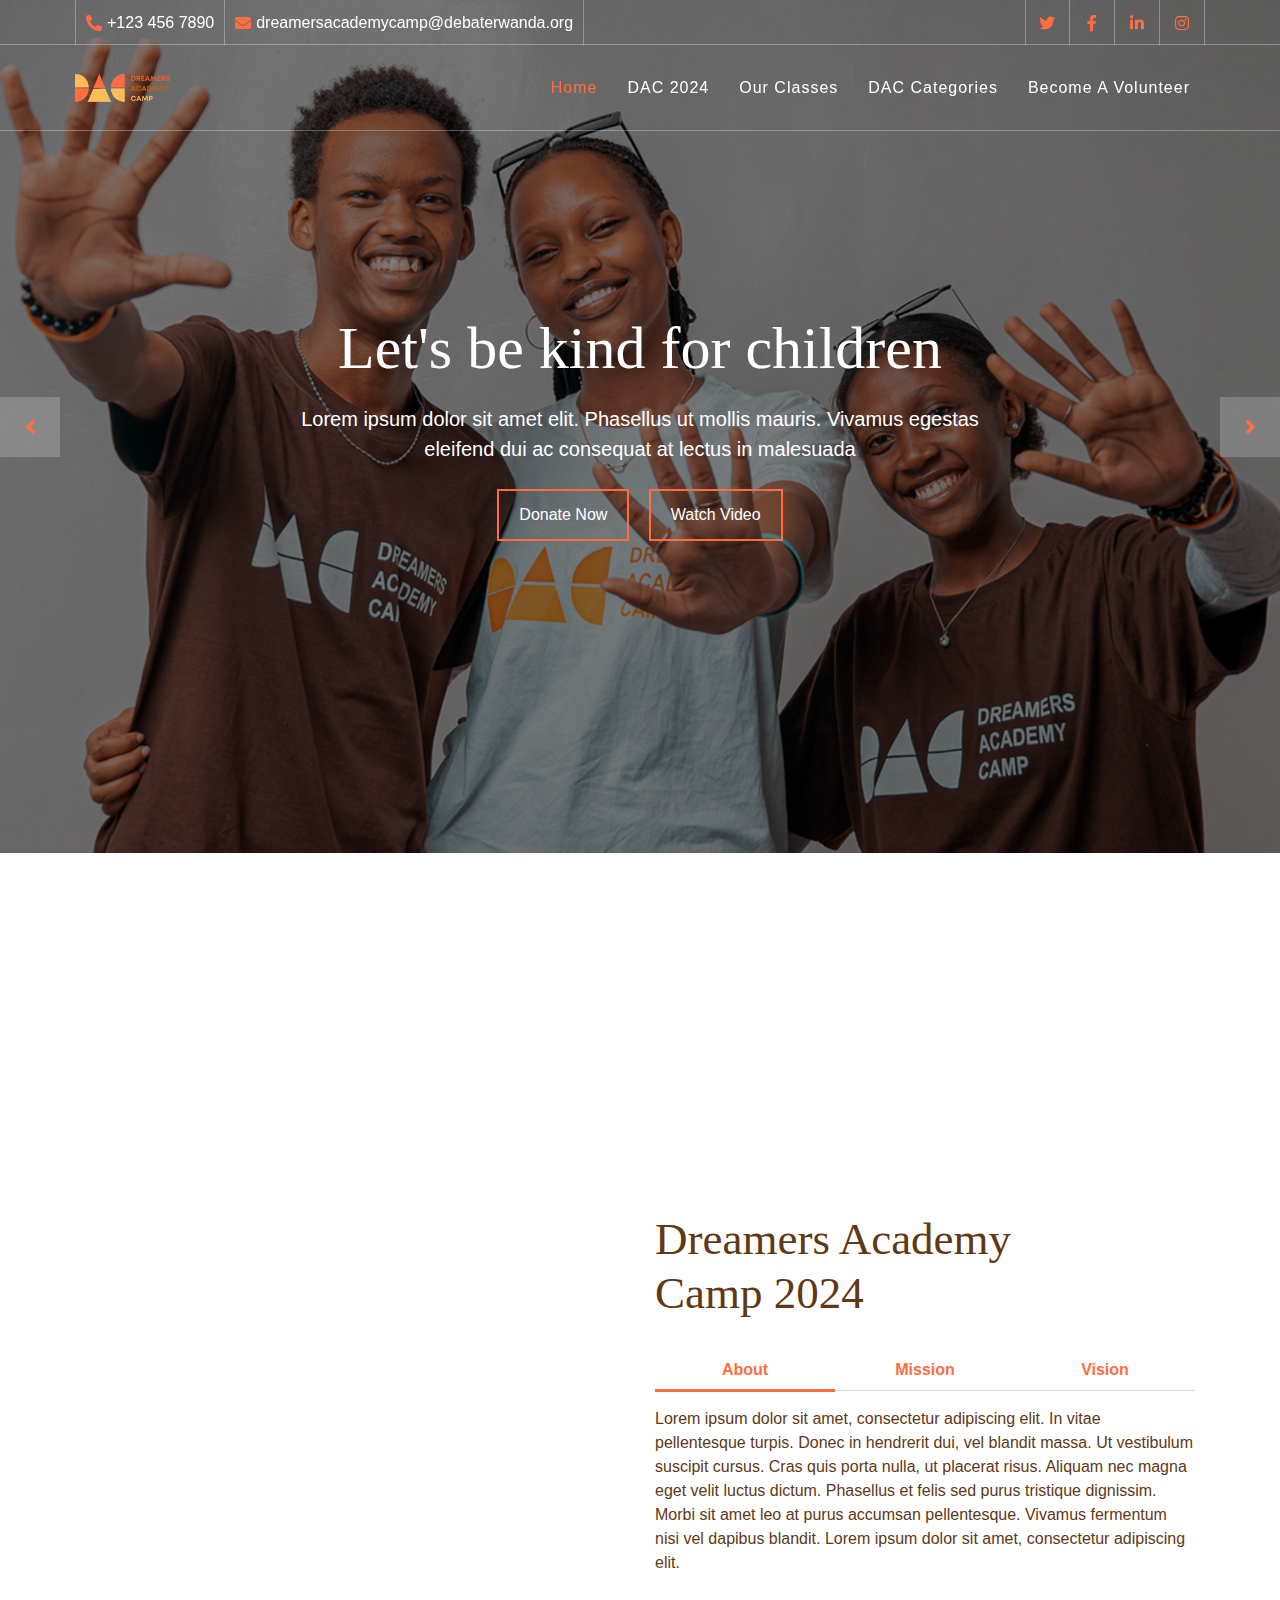
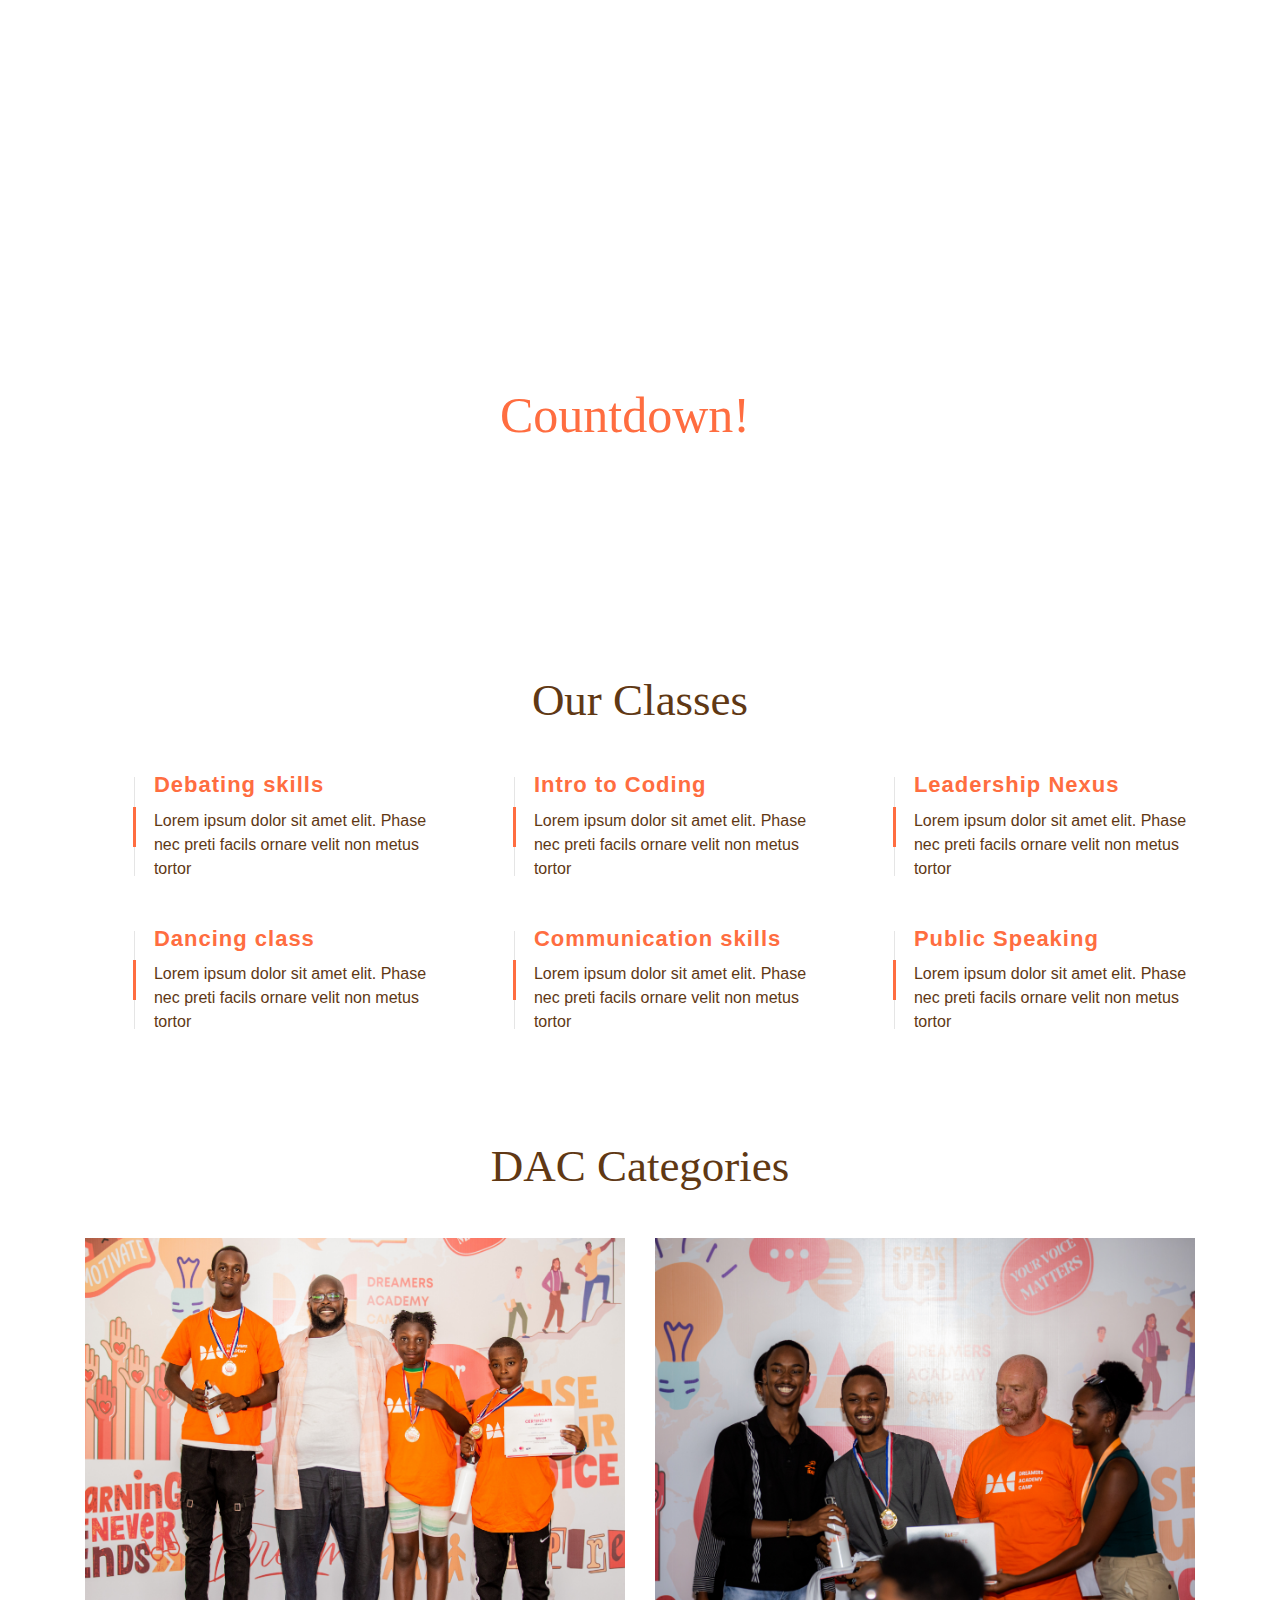
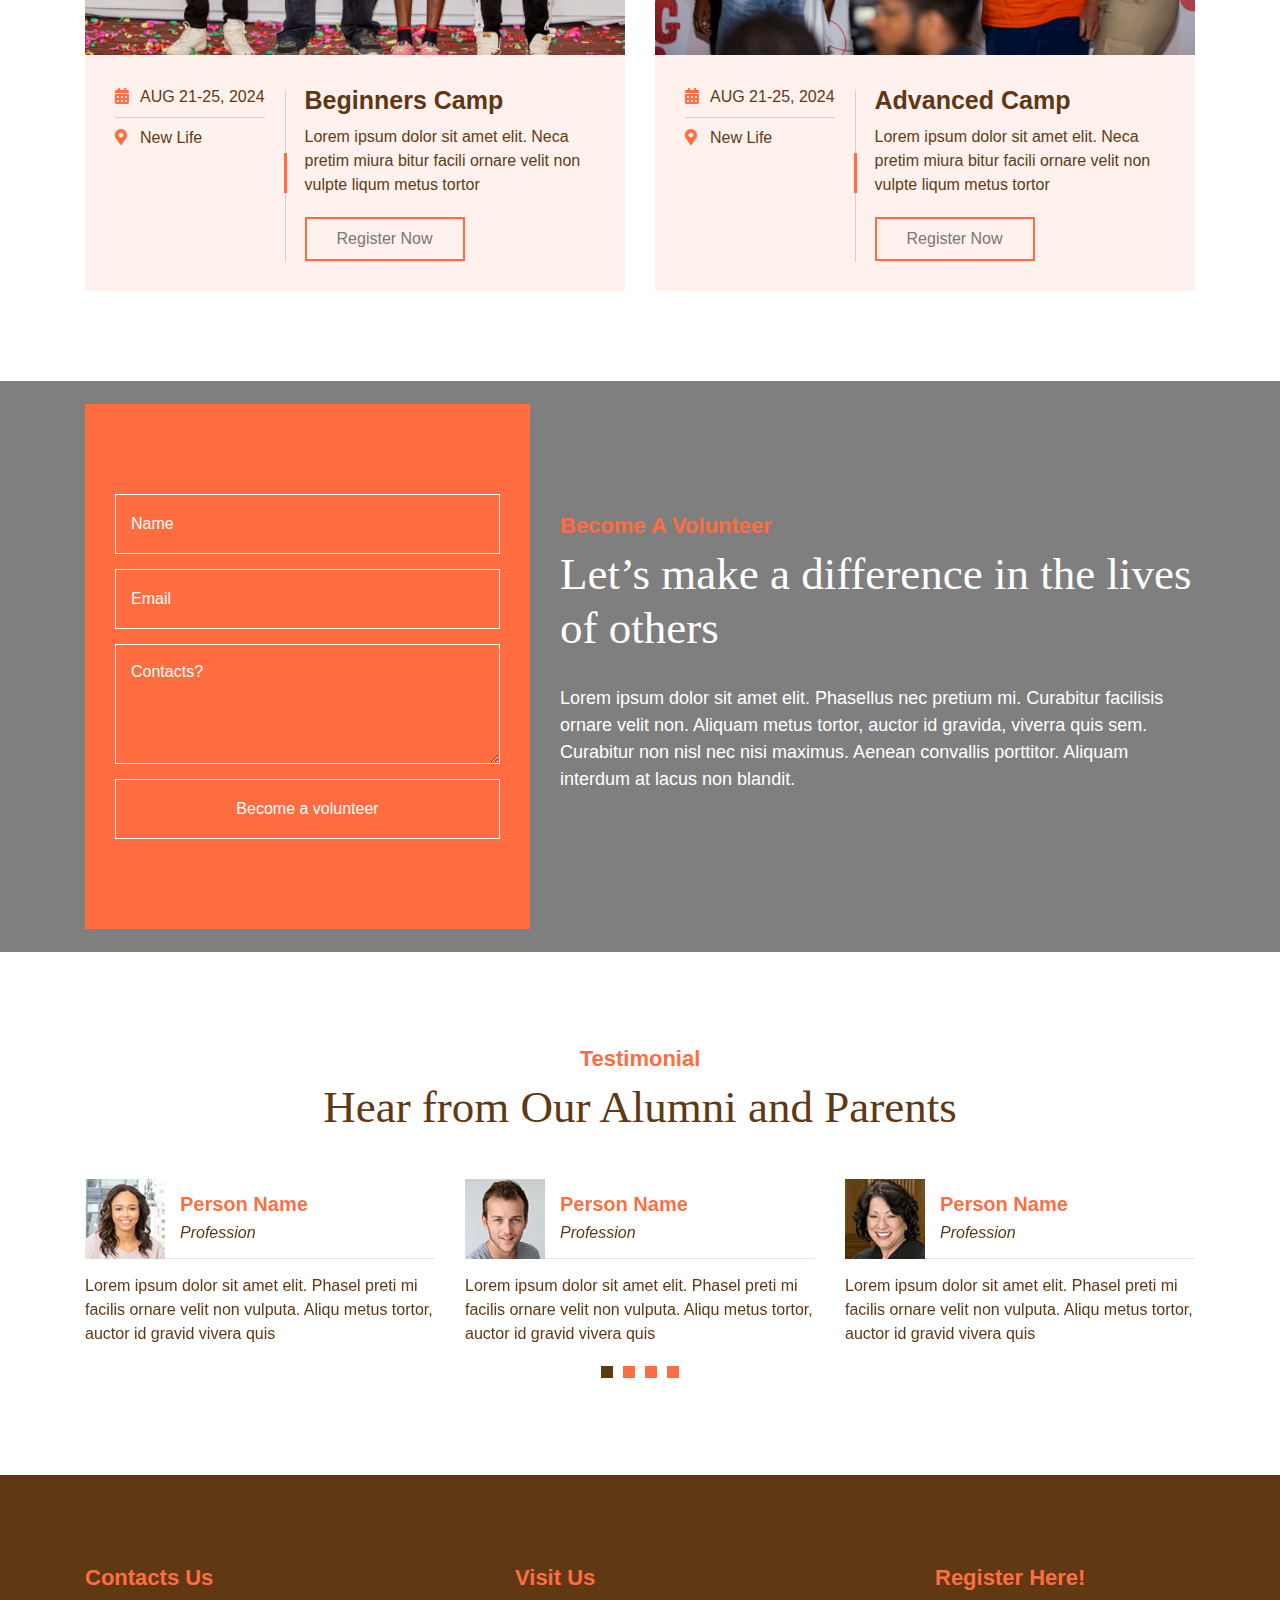
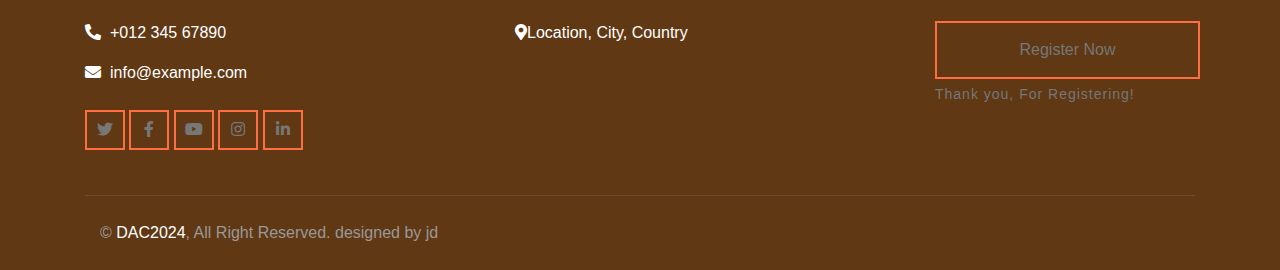
==== commit ca5447b0: "new changes" ====
--- a/index.html
+++ b/index.html
@@ -11,8 +11,8 @@
         <link href="img/favicon.ico" rel="icon">
 
         <!-- Google Font -->
-        <link href="https://fonts.googleapis.com/css2?family=Quicksand:wght@300;400;500;600;700&display=swap" rel="stylesheet">
-        
+        <!--/* <link href="https://fonts.googleapis.com/css2?family=Quicksand:wght@300;400;500;600;700&display=swap" rel="stylesheet"> */-->
+        <link href="https://fontsforyou.com/fonts/a/Adumu.ttf" rel="stylesheet">
         <!-- CSS Libraries -->
         <link href="https://stackpath.bootstrapcdn.com/bootstrap/4.4.1/css/bootstrap.min.css" rel="stylesheet">
         <link href="https://cdnjs.cloudflare.com/ajax/libs/font-awesome/5.10.0/css/all.min.css" rel="stylesheet">
--- a/css/style.css
+++ b/css/style.css
@@ -1,18 +1,23 @@
 /*******************************/
 /********* General CSS *********/
 /*******************************/
+@font-face {
+    font-family: "Adumu";
+    src: url("https://fontsforyou.com/fonts/a/Adumu.ttf");
+}
+
 body {
     color: #777777;
     font-weight: 500;
     background: #ffffff;
-    font-family: 'Quicksand', sans-serif;
+    font-family: 'adumu', sans-serif;
 }
 .count {
     height: 250px;
     position: relative;
 }
 .count p {
-    font-family: adumu;
+    font-family: "Adumu";
     color: #ff6d40;
     align-items: center;
     position: relative;
@@ -21,7 +26,7 @@
     margin-top: 90px;
 }
 .countdown {
-    font-family: adumu;
+    font-family: "Adumu";
     font-size: 45px;
     font-weight: 200;
     margin-left: 200px;
@@ -39,7 +44,7 @@
         position: relative;
     }
     .count p {
-        font-family: adumu;
+        font-family: "Adumu";
         color: #ff6d40;
         align-items: center;
         position: relative;
@@ -54,7 +59,7 @@
         position: relative;
     }
     .count p {
-        font-family: adumu;
+        font-family: "Adumu";
         color: #ff6d40;
         align-items: center;
         position: relative;
@@ -63,7 +68,7 @@
         margin-top: 100px;
     }
     .countdown {
-        font-family: adumu;
+        font-family: "Adumu";
         font-size: 15px;
         font-weight: 200;
         margin-left: 30px;
@@ -77,7 +82,7 @@
         position: relative;
     }
     .count p {
-        font-family: adumu;
+        font-family: 'adumu', sans-serif;
         color: #ff6d40;
         align-items: center;
         position: relative;
@@ -86,7 +91,7 @@
         margin-top: 90px;
     } 
     .countdown {
-        font-family: adumu;
+        font-family: "Adumu";
         font-size: 35px;
         font-weight: 200;
         margin-left: 70px;
@@ -487,7 +492,7 @@
     font-size: 60px;
     font-weight: 40;
     margin-bottom: 20px;
-    font-family: adumu;
+    font-family: "Adumu";
 }
 
 .carousel .carousel-text p {
@@ -636,7 +641,7 @@
     font-weight: 200;
     margin-bottom: 20px;
     padding-bottom: 5px;
-    font-family: adumu;
+    font-family: "Adumu";
 }
 
 .page-header h2::after {
@@ -728,7 +733,7 @@
     font-size: 45px;
     font-weight: 300;
     color: #603814;
-    font-family: adumu;
+    font-family: "Adumu";
 }
 
 @media (max-width: 991.98px) {
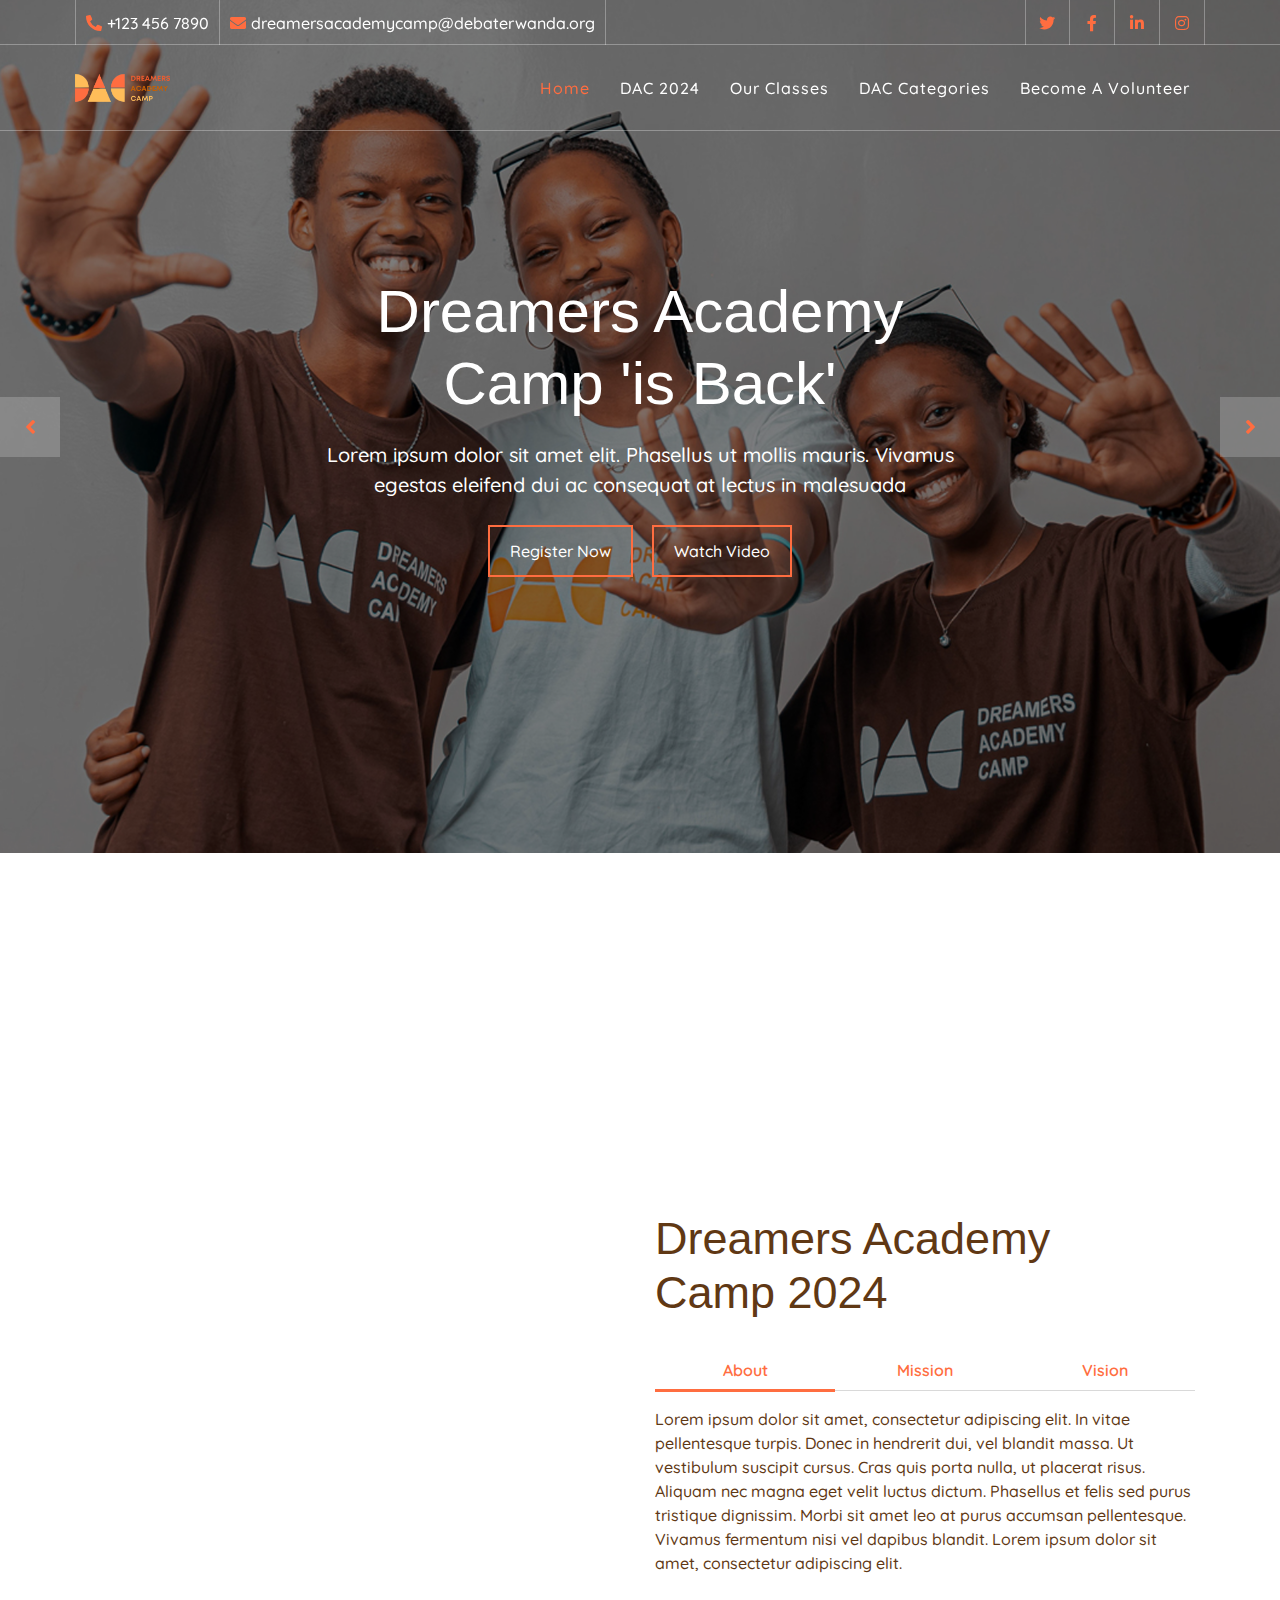
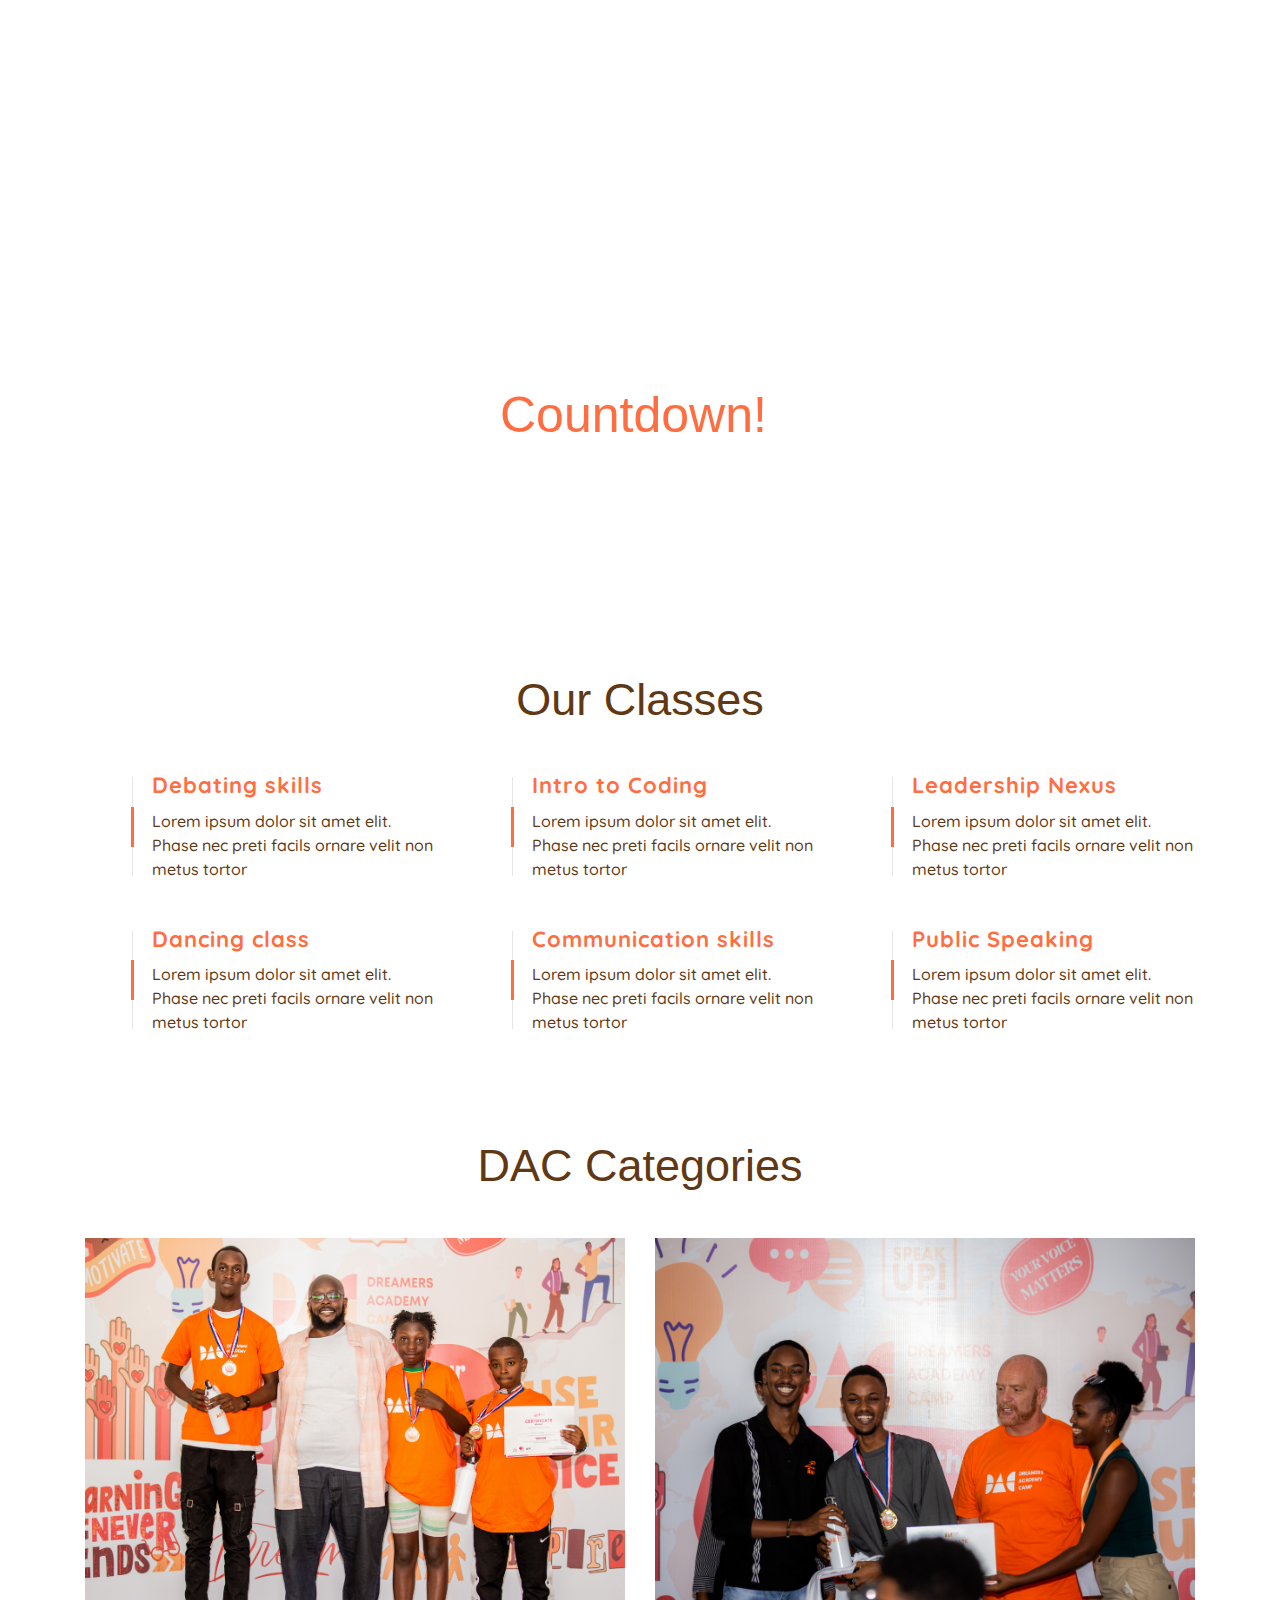
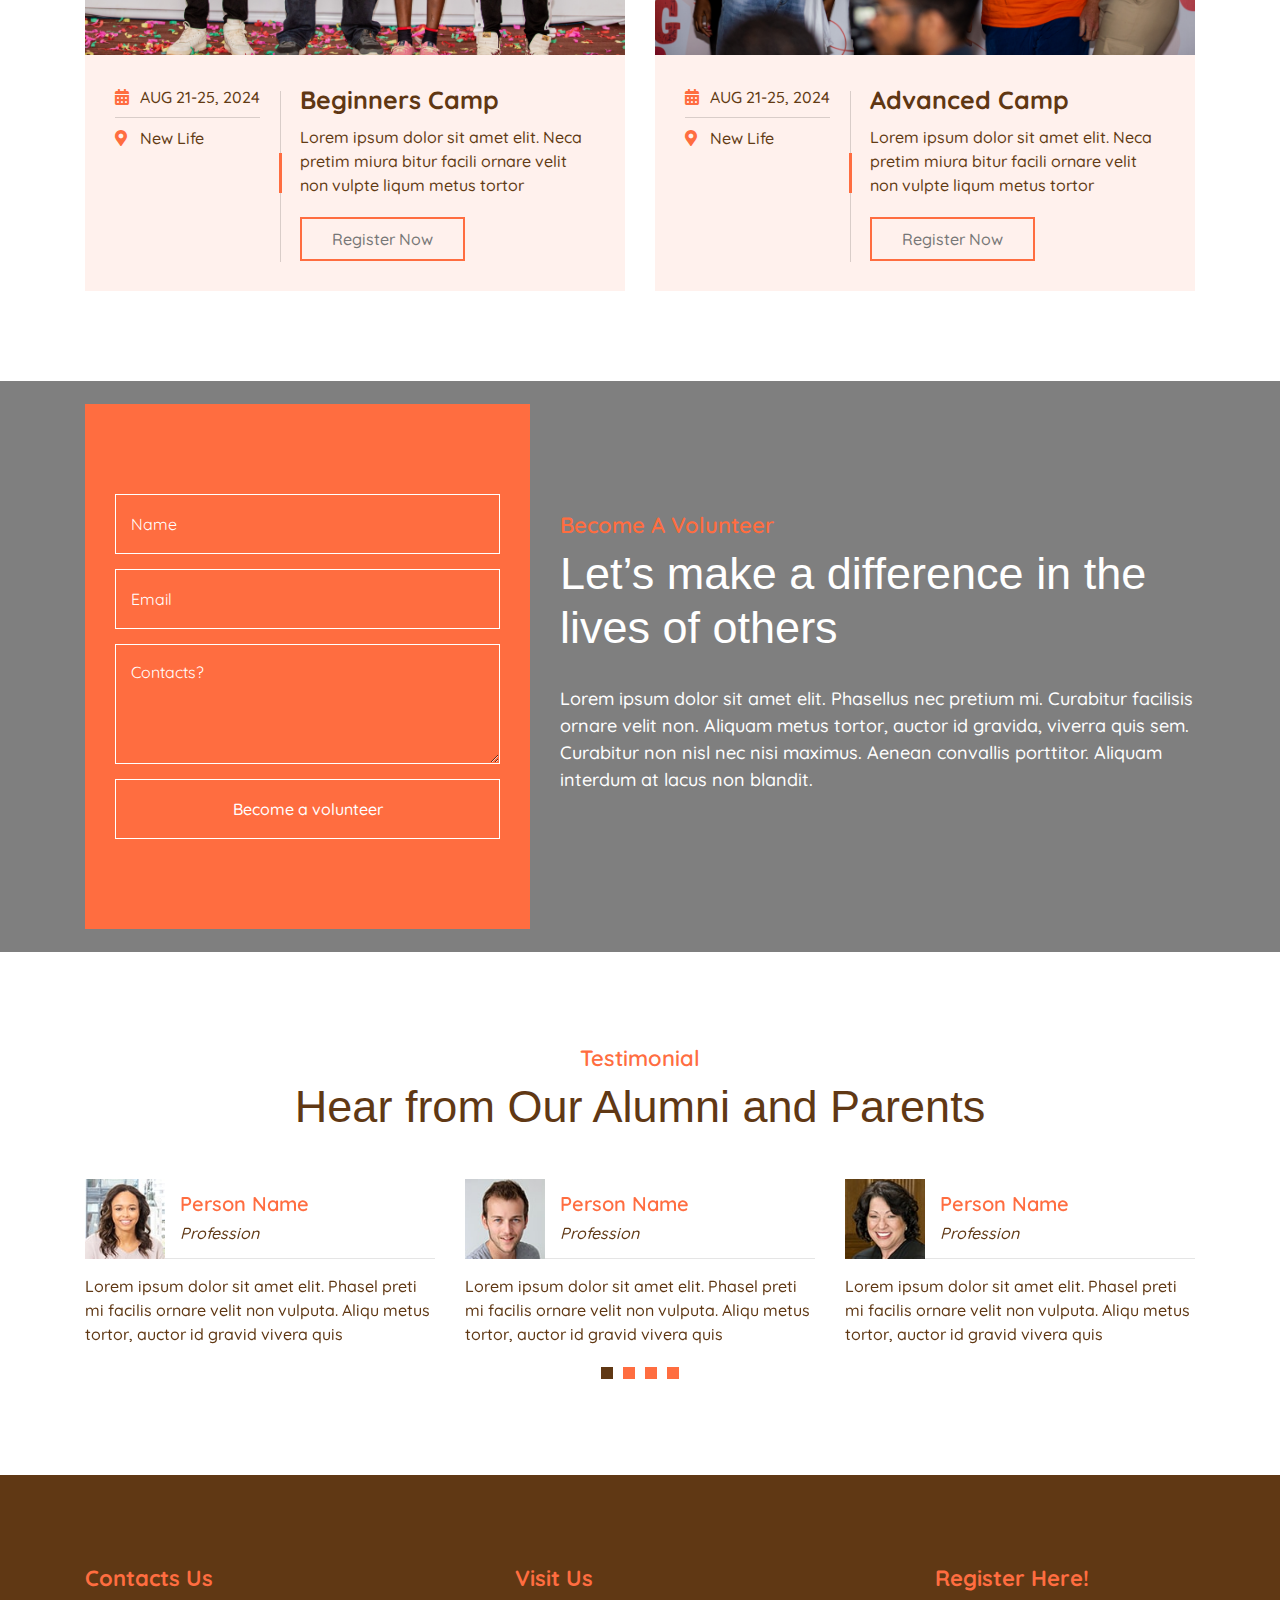
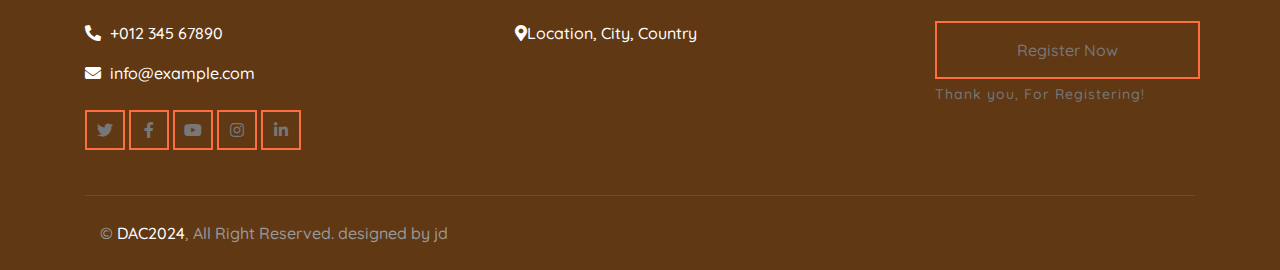
==== commit f318aa74: "fonts and home page changes" ====
--- a/index.html
+++ b/index.html
@@ -11,8 +11,7 @@
         <link href="img/favicon.ico" rel="icon">
 
         <!-- Google Font -->
-        <!--/* <link href="https://fonts.googleapis.com/css2?family=Quicksand:wght@300;400;500;600;700&display=swap" rel="stylesheet"> */-->
-        <link href="https://fontsforyou.com/fonts/a/Adumu.ttf" rel="stylesheet">
+        <link href="https://fonts.googleapis.com/css2?family=Quicksand:wght@300;400;500;600;700&display=swap" rel="stylesheet">
         <!-- CSS Libraries -->
         <link href="https://stackpath.bootstrapcdn.com/bootstrap/4.4.1/css/bootstrap.min.css" rel="stylesheet">
         <link href="https://cdnjs.cloudflare.com/ajax/libs/font-awesome/5.10.0/css/all.min.css" rel="stylesheet">
@@ -89,12 +88,12 @@
                             <img src="img/carousel-1.jpg" alt="Image">
                         </div>
                         <div class="carousel-text">
-                            <h1>Let's be kind for children</h1>
+                            <h1>Dreamers Academy Camp 'is Back'</h1>
                             <p>
                                 Lorem ipsum dolor sit amet elit. Phasellus ut mollis mauris. Vivamus egestas eleifend dui ac consequat at lectus in malesuada
                             </p>
                             <div class="carousel-btn">
-                                <a class="btn btn-custom" href="">Donate Now</a>
+                                <a class="btn btn-custom" href="">Register Now</a>
                                 <a class="btn btn-custom btn-play" data-toggle="modal" data-src="https://youtu.be/tjjLIdmtaWI?si=8G15H-lLFqKykNtl" data-target="#videoModal">Watch Video</a>
                             </div>
                         </div>
@@ -104,12 +103,12 @@
                             <img src="img/carousel-2.jpg" alt="Image">
                         </div>
                         <div class="carousel-text">
-                            <h1>Get Involved with helping hand</h1>
+                            <h1>Dreamers Academy Camp 'is Back'</h1>
                             <p>
                                 Morbi sagittis turpis id suscipit feugiat. Suspendisse eu augue urna. Morbi sagittis, orci sodales varius fermentum, tortor
                             </p>
                             <div class="carousel-btn">
-                                <a class="btn btn-custom" href="">Donate Now</a>
+                                <a class="btn btn-custom" href="">Register Now</a>
                                 <a class="btn btn-custom btn-play" data-toggle="modal" data-src="https://youtu.be/tjjLIdmtaWI?si=8G15H-lLFqKykNtl" data-target="#videoModal">Watch Video</a>
                             </div>
                         </div>
@@ -119,12 +118,12 @@
                             <img src="img/carousel-3.jpg" alt="Image">
                         </div>
                         <div class="carousel-text">
-                            <h1>Bringing smiles to millions</h1>
+                            <h1>Dreamers Academy Camp 'is Back'</h1>
                             <p>
                                 Sed ultrices, est eget feugiat accumsan, dui nibh egestas tortor, ut rhoncus nibh ligula euismod quam. Proin pellentesque odio
                             </p>
                             <div class="carousel-btn">
-                                <a class="btn btn-custom" href="">Donate Now</a>
+                                <a class="btn btn-custom" href="">Register Now</a>
                                 <a class="btn btn-custom btn-play" data-toggle="modal" data-src="https://youtu.be/tjjLIdmtaWI?si=8G15H-lLFqKykNtl" data-target="#videoModal">Watch Video</a>
                             </div>
                         </div>
--- a/css/style.css
+++ b/css/style.css
@@ -2,22 +2,22 @@
 /********* General CSS *********/
 /*******************************/
 @font-face {
-    font-family: "Adumu";
-    src: url("https://fontsforyou.com/fonts/a/Adumu.ttf");
+    font-family: 'Adumu';
+    src: url('D:\iDebate\DAC\fonts\Adumu.ttf') format('truetype');
 }
 
 body {
     color: #777777;
     font-weight: 500;
     background: #ffffff;
-    font-family: 'adumu', sans-serif;
+    font-family: 'Quicksand', sans-serif;
 }
 .count {
     height: 250px;
     position: relative;
 }
 .count p {
-    font-family: "Adumu";
+    font-family: 'Adumu', sans-serif;
     color: #ff6d40;
     align-items: center;
     position: relative;
@@ -26,7 +26,7 @@
     margin-top: 90px;
 }
 .countdown {
-    font-family: "Adumu";
+    font-family: 'Adumu', sans-serif;
     font-size: 45px;
     font-weight: 200;
     margin-left: 200px;
@@ -44,7 +44,7 @@
         position: relative;
     }
     .count p {
-        font-family: "Adumu";
+        font-family: 'Adumu', sans-serif;
         color: #ff6d40;
         align-items: center;
         position: relative;
@@ -59,7 +59,7 @@
         position: relative;
     }
     .count p {
-        font-family: "Adumu";
+        font-family: 'Adumu', sans-serif;
         color: #ff6d40;
         align-items: center;
         position: relative;
@@ -68,7 +68,7 @@
         margin-top: 100px;
     }
     .countdown {
-        font-family: "Adumu";
+        font-family: 'Adumu', sans-serif;
         font-size: 15px;
         font-weight: 200;
         margin-left: 30px;
@@ -91,7 +91,7 @@
         margin-top: 90px;
     } 
     .countdown {
-        font-family: "Adumu";
+        font-family: 'Adumu', sans-serif;
         font-size: 35px;
         font-weight: 200;
         margin-left: 70px;
@@ -492,7 +492,7 @@
     font-size: 60px;
     font-weight: 40;
     margin-bottom: 20px;
-    font-family: "Adumu";
+    font-family: 'Adumu', sans-serif;
 }
 
 .carousel .carousel-text p {
@@ -641,7 +641,7 @@
     font-weight: 200;
     margin-bottom: 20px;
     padding-bottom: 5px;
-    font-family: "Adumu";
+    font-family: 'Adumu', sans-serif;
 }
 
 .page-header h2::after {
@@ -733,7 +733,7 @@
     font-size: 45px;
     font-weight: 300;
     color: #603814;
-    font-family: "Adumu";
+    font-family: 'Adumu', sans-serif;
 }
 
 @media (max-width: 991.98px) {
@@ -2285,5 +2285,6 @@
     .footer-news-letter{
         width: 62% !important;
     }
+
     
 }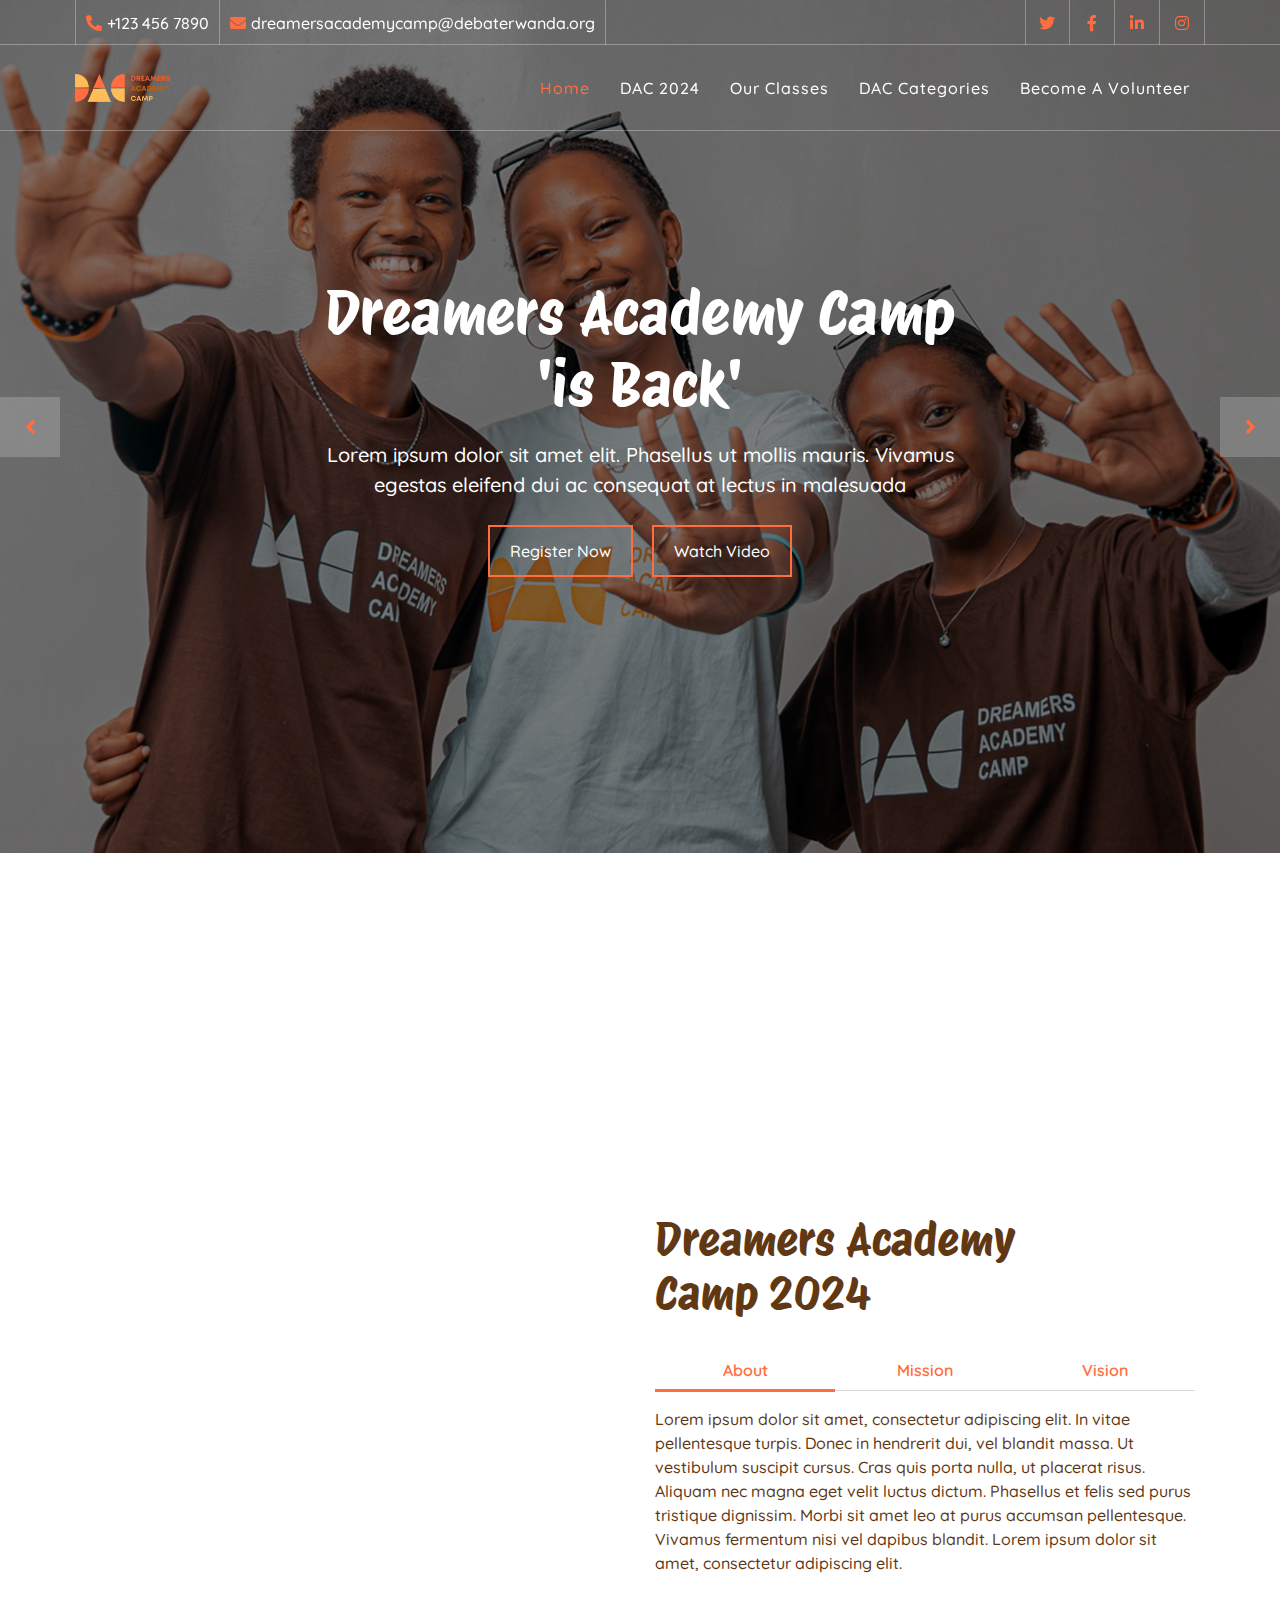
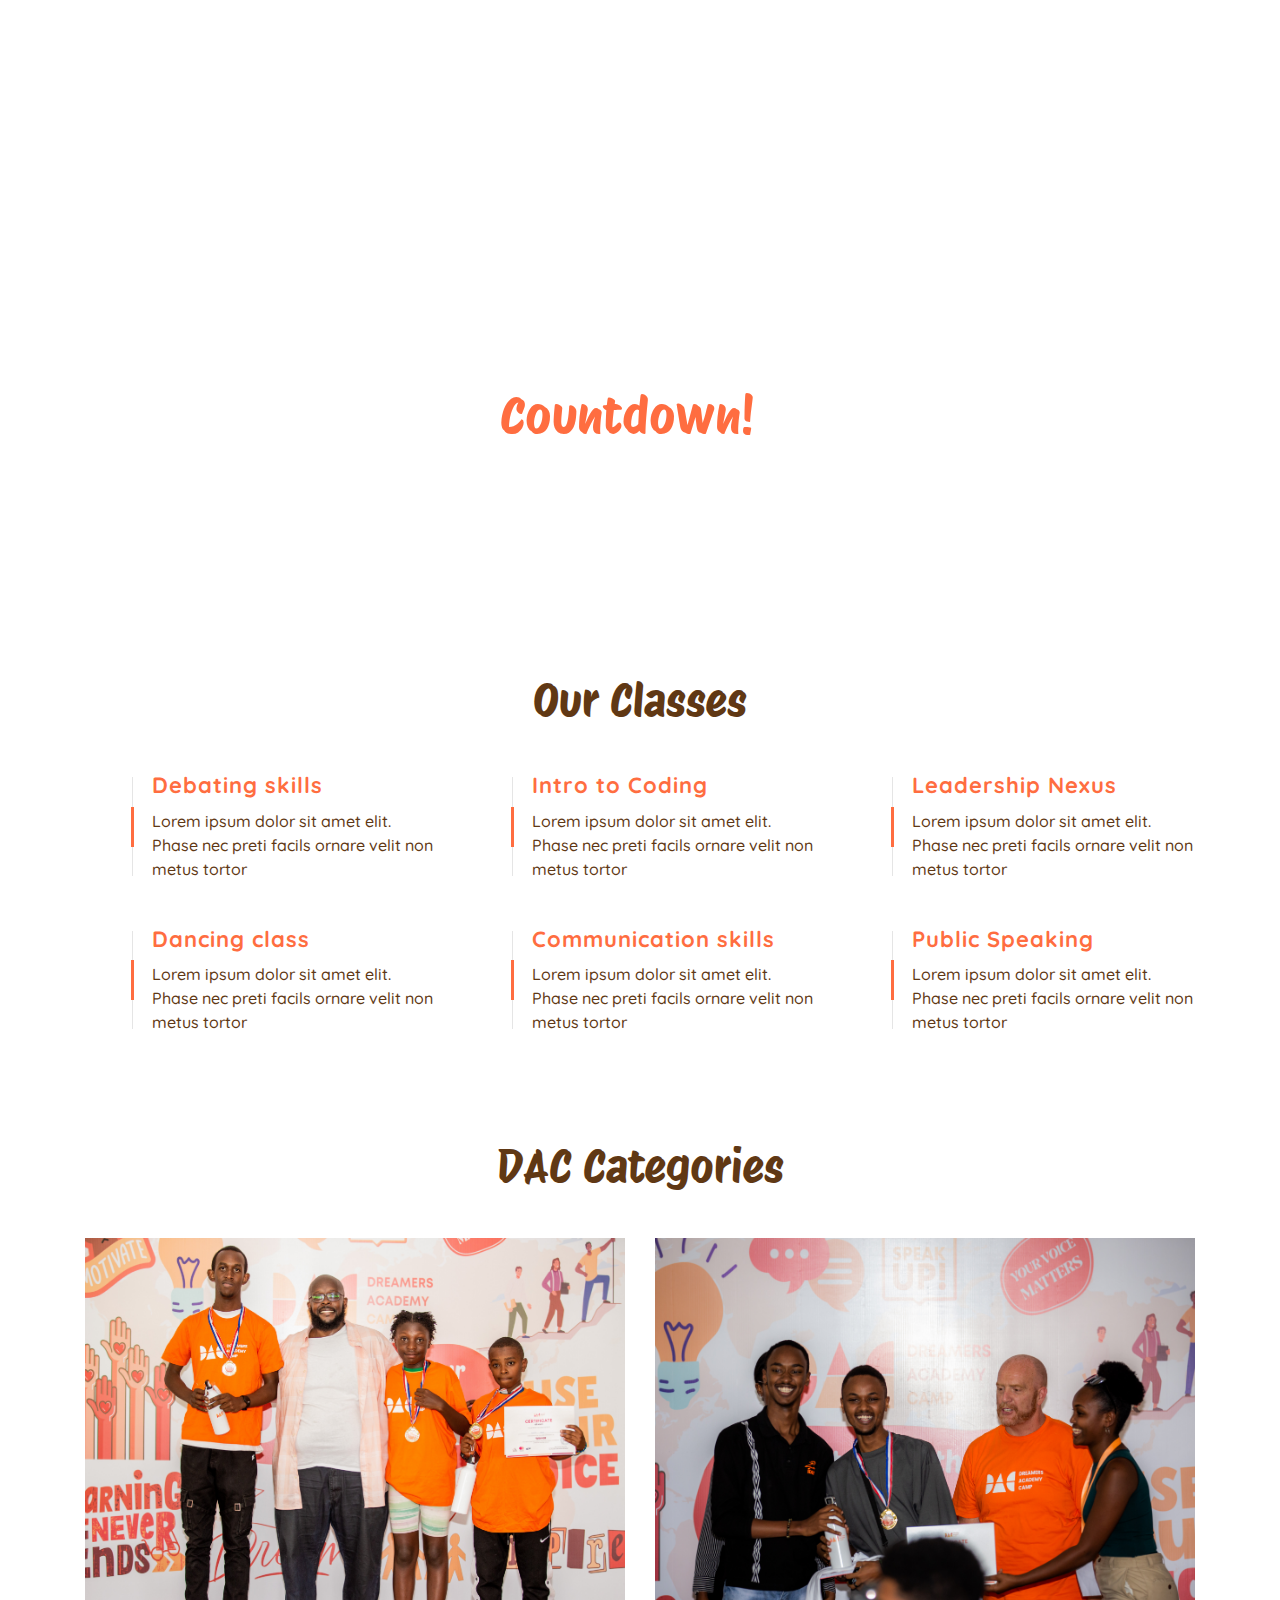
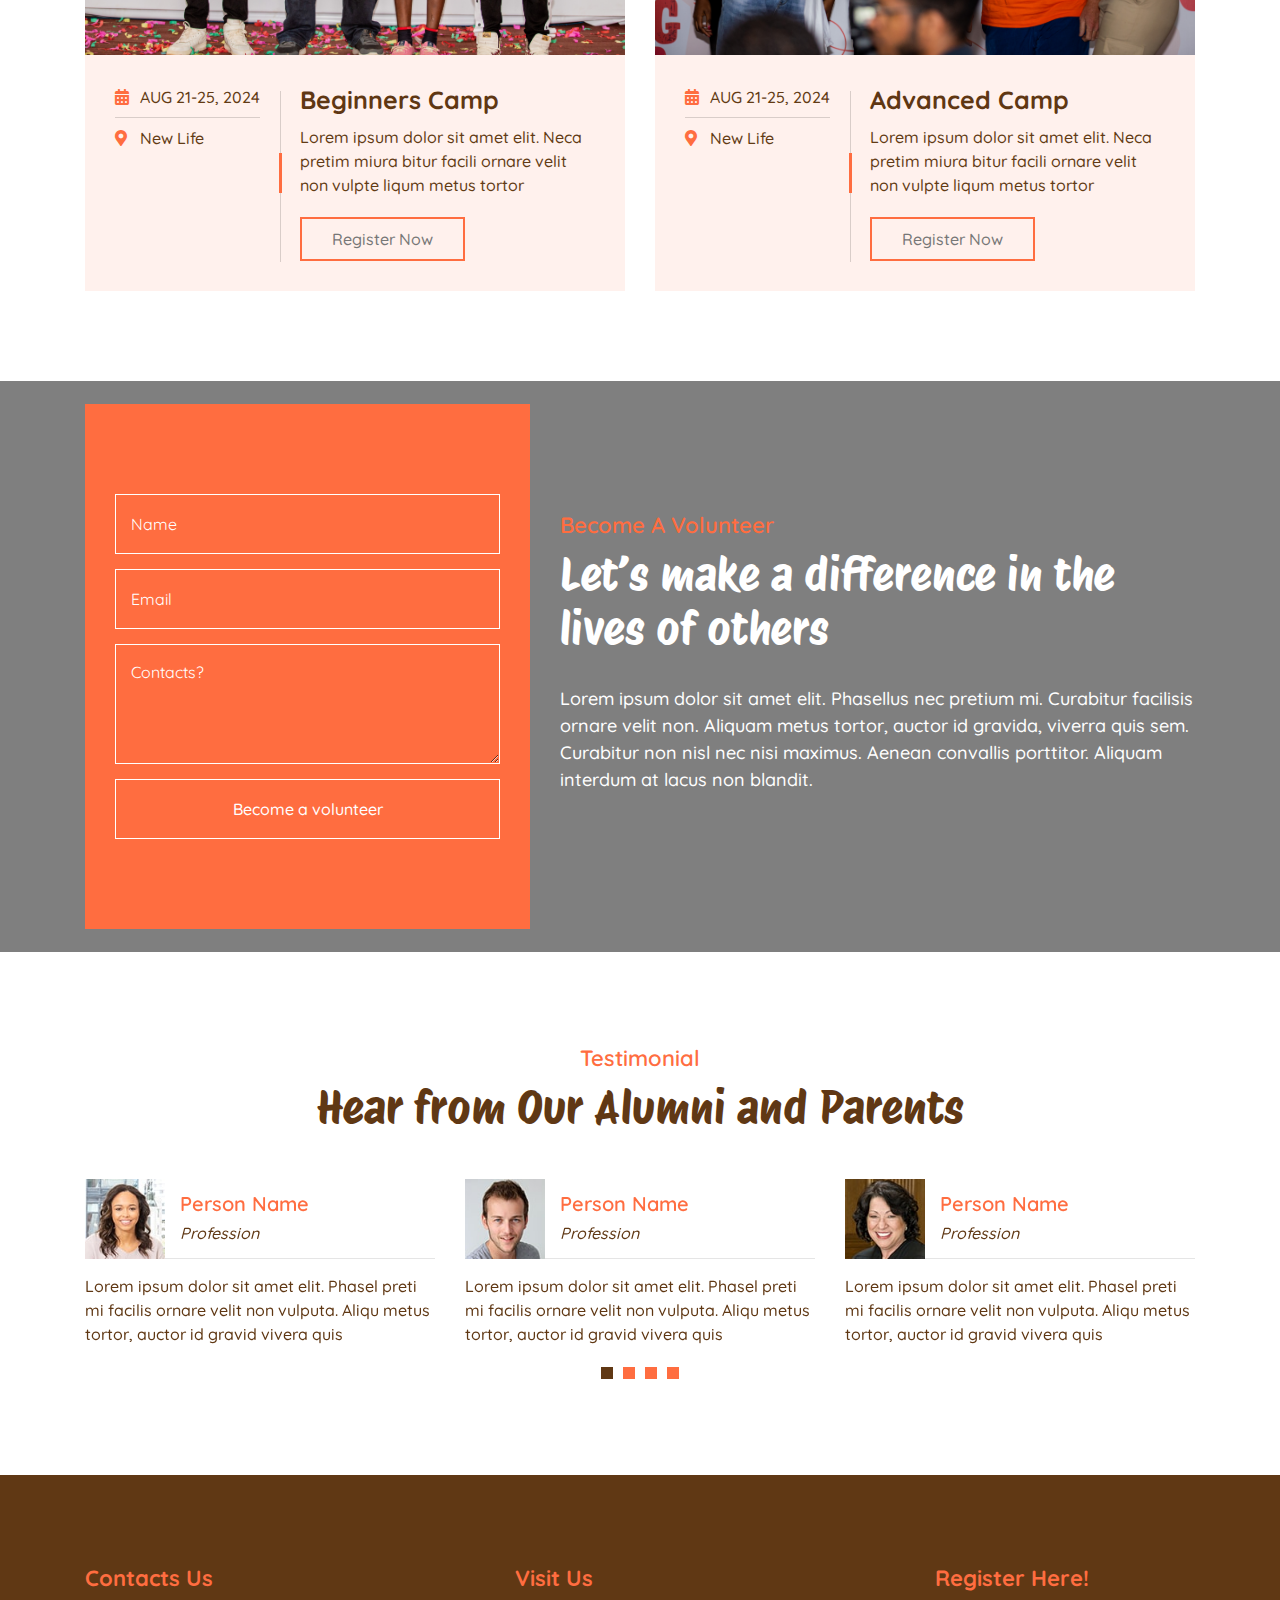
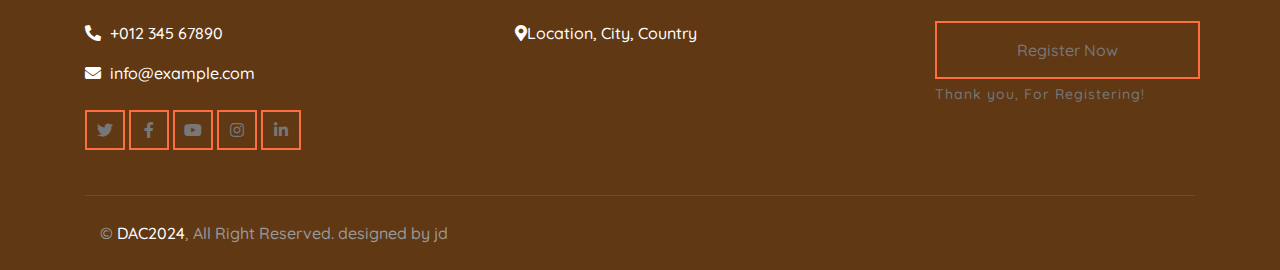
==== commit c950eca6: "new font changed" ====
--- a/index.html
+++ b/index.html
@@ -12,6 +12,7 @@
 
         <!-- Google Font -->
         <link href="https://fonts.googleapis.com/css2?family=Quicksand:wght@300;400;500;600;700&display=swap" rel="stylesheet">
+        <link href="https://fonts.googleapis.com/css2?family=Protest+Riot&display=swap" rel="stylesheet">
         <!-- CSS Libraries -->
         <link href="https://stackpath.bootstrapcdn.com/bootstrap/4.4.1/css/bootstrap.min.css" rel="stylesheet">
         <link href="https://cdnjs.cloudflare.com/ajax/libs/font-awesome/5.10.0/css/all.min.css" rel="stylesheet">
--- a/css/style.css
+++ b/css/style.css
@@ -1,10 +1,6 @@
 /*******************************/
 /********* General CSS *********/
 /*******************************/
-@font-face {
-    font-family: 'Adumu';
-    src: url('D:\iDebate\DAC\fonts\Adumu.ttf') format('truetype');
-}
 
 body {
     color: #777777;
@@ -17,7 +13,7 @@
     position: relative;
 }
 .count p {
-    font-family: 'Adumu', sans-serif;
+    font-family: 'Protest Riot', sans-serif;
     color: #ff6d40;
     align-items: center;
     position: relative;
@@ -26,7 +22,7 @@
     margin-top: 90px;
 }
 .countdown {
-    font-family: 'Adumu', sans-serif;
+    font-family: 'Protest Riot', sans-serif;
     font-size: 45px;
     font-weight: 200;
     margin-left: 200px;
@@ -44,7 +40,7 @@
         position: relative;
     }
     .count p {
-        font-family: 'Adumu', sans-serif;
+        font-family: 'Protest Riot', sans-serif;
         color: #ff6d40;
         align-items: center;
         position: relative;
@@ -59,7 +55,7 @@
         position: relative;
     }
     .count p {
-        font-family: 'Adumu', sans-serif;
+        font-family: 'Protest Riot', sans-serif;
         color: #ff6d40;
         align-items: center;
         position: relative;
@@ -68,7 +64,7 @@
         margin-top: 100px;
     }
     .countdown {
-        font-family: 'Adumu', sans-serif;
+        font-family: 'Protest Riot', sans-serif;
         font-size: 15px;
         font-weight: 200;
         margin-left: 30px;
@@ -82,7 +78,7 @@
         position: relative;
     }
     .count p {
-        font-family: 'adumu', sans-serif;
+        font-family: 'Protest Riot', sans-serif;
         color: #ff6d40;
         align-items: center;
         position: relative;
@@ -91,7 +87,7 @@
         margin-top: 90px;
     } 
     .countdown {
-        font-family: 'Adumu', sans-serif;
+        font-family: 'Protest Riot', sans-serif;
         font-size: 35px;
         font-weight: 200;
         margin-left: 70px;
@@ -492,7 +488,7 @@
     font-size: 60px;
     font-weight: 40;
     margin-bottom: 20px;
-    font-family: 'Adumu', sans-serif;
+    font-family: 'Protest Riot', sans-serif;
 }
 
 .carousel .carousel-text p {
@@ -641,7 +637,7 @@
     font-weight: 200;
     margin-bottom: 20px;
     padding-bottom: 5px;
-    font-family: 'Adumu', sans-serif;
+    font-family: 'Protest Riot', sans-serif;
 }
 
 .page-header h2::after {
@@ -733,7 +729,7 @@
     font-size: 45px;
     font-weight: 300;
     color: #603814;
-    font-family: 'Adumu', sans-serif;
+    font-family: 'Protest Riot', sans-serif;
 }
 
 @media (max-width: 991.98px) {
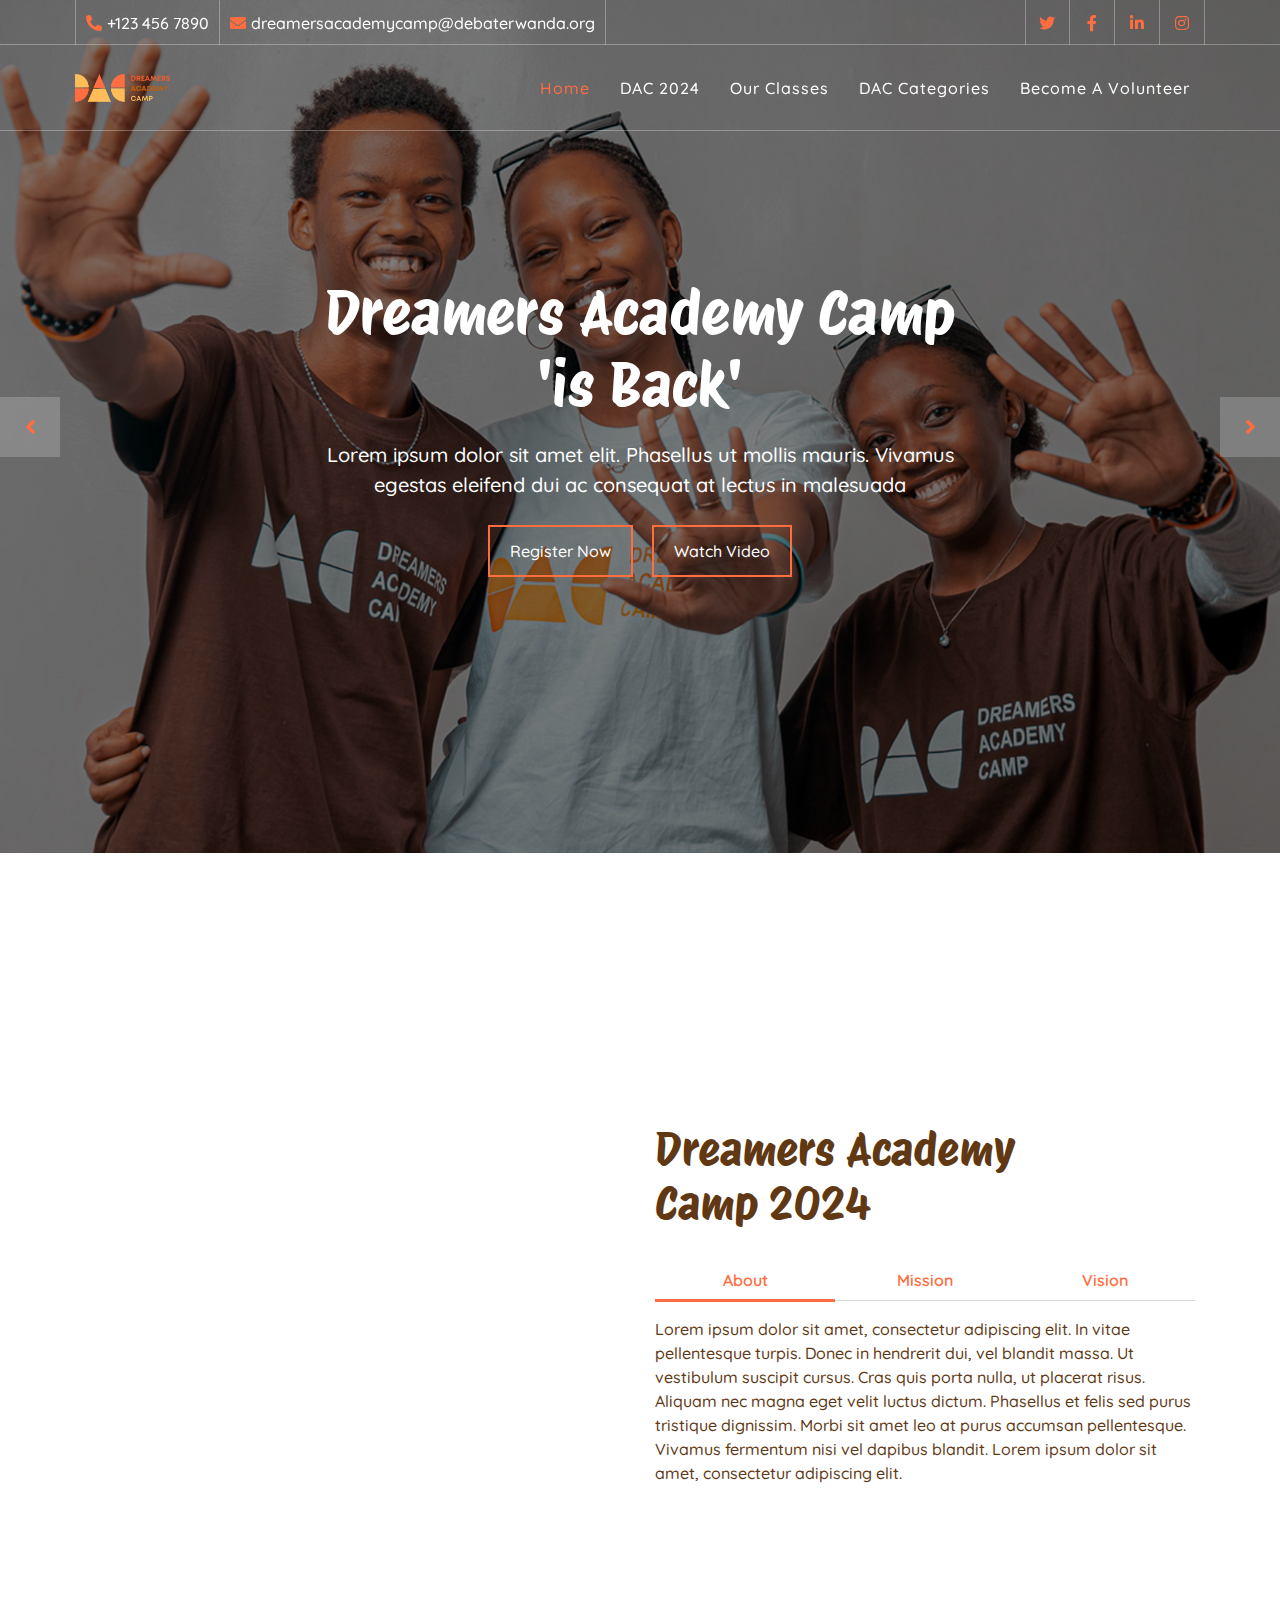
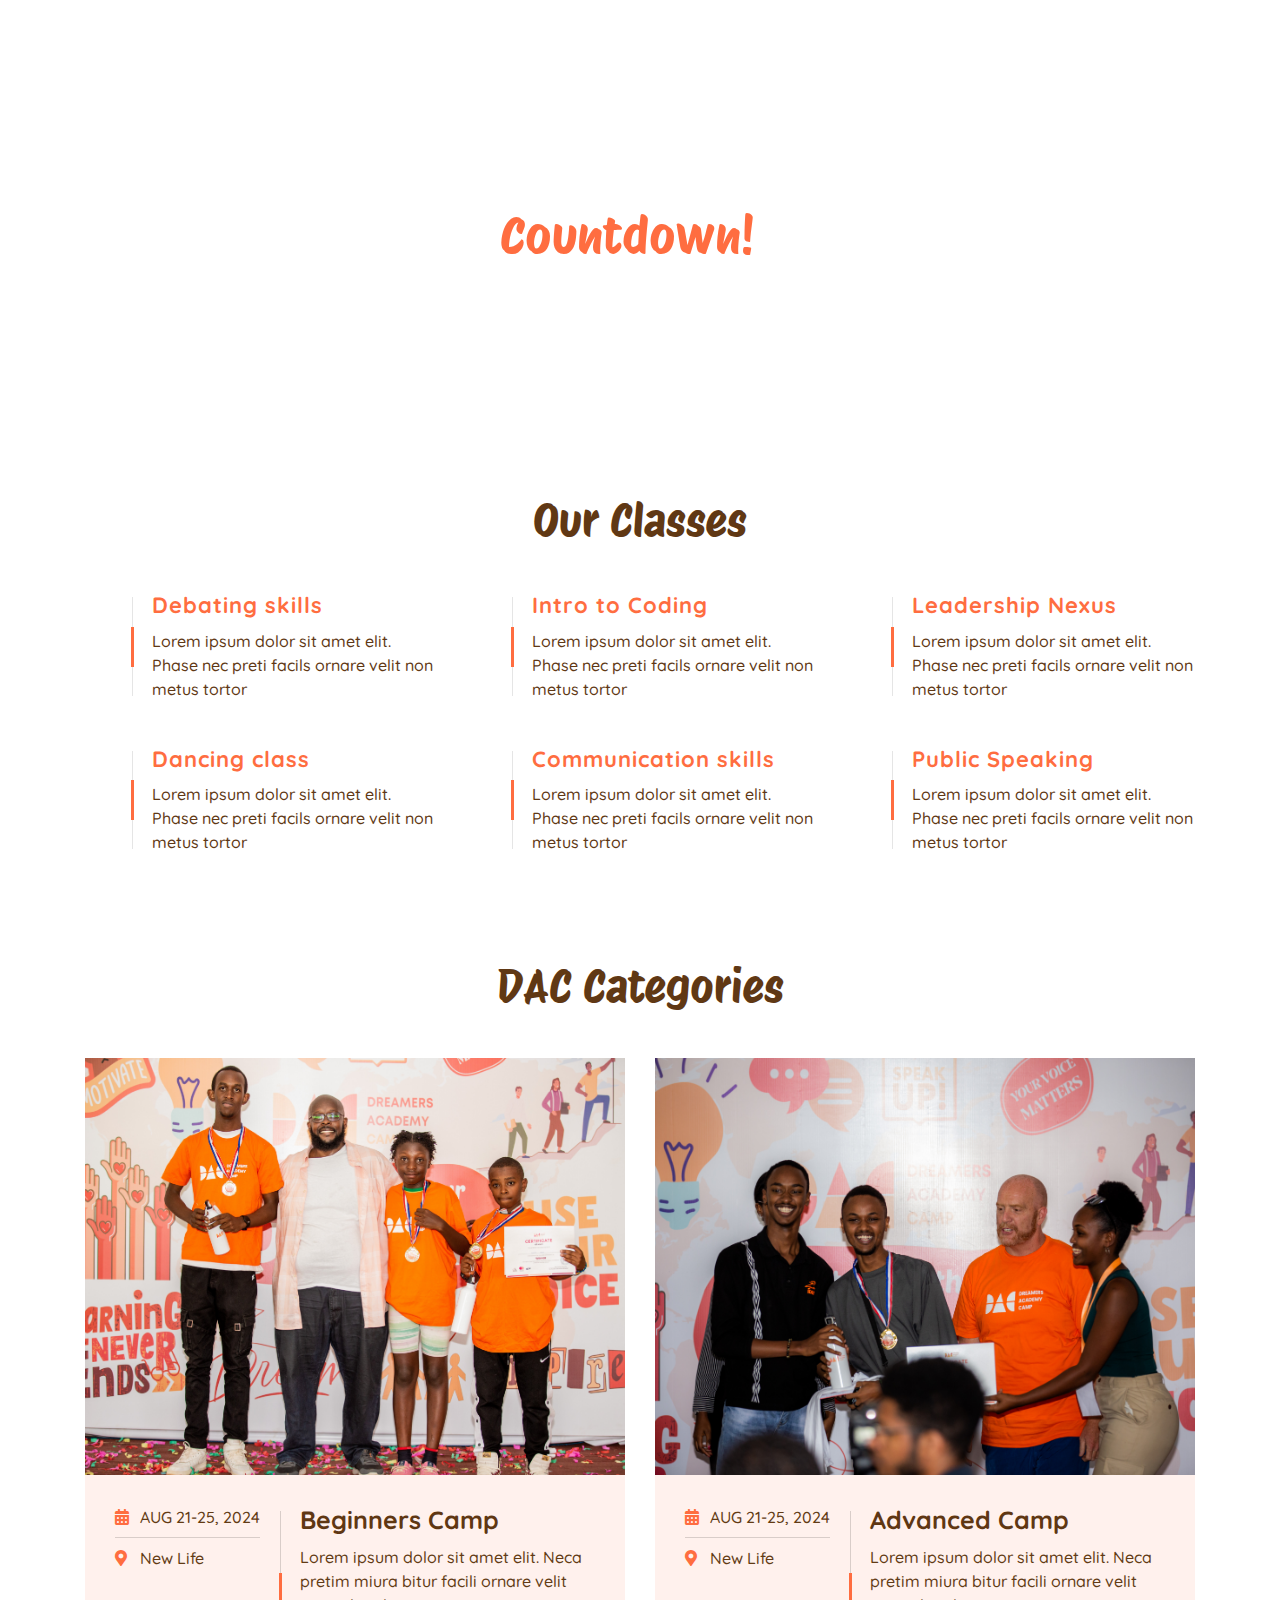
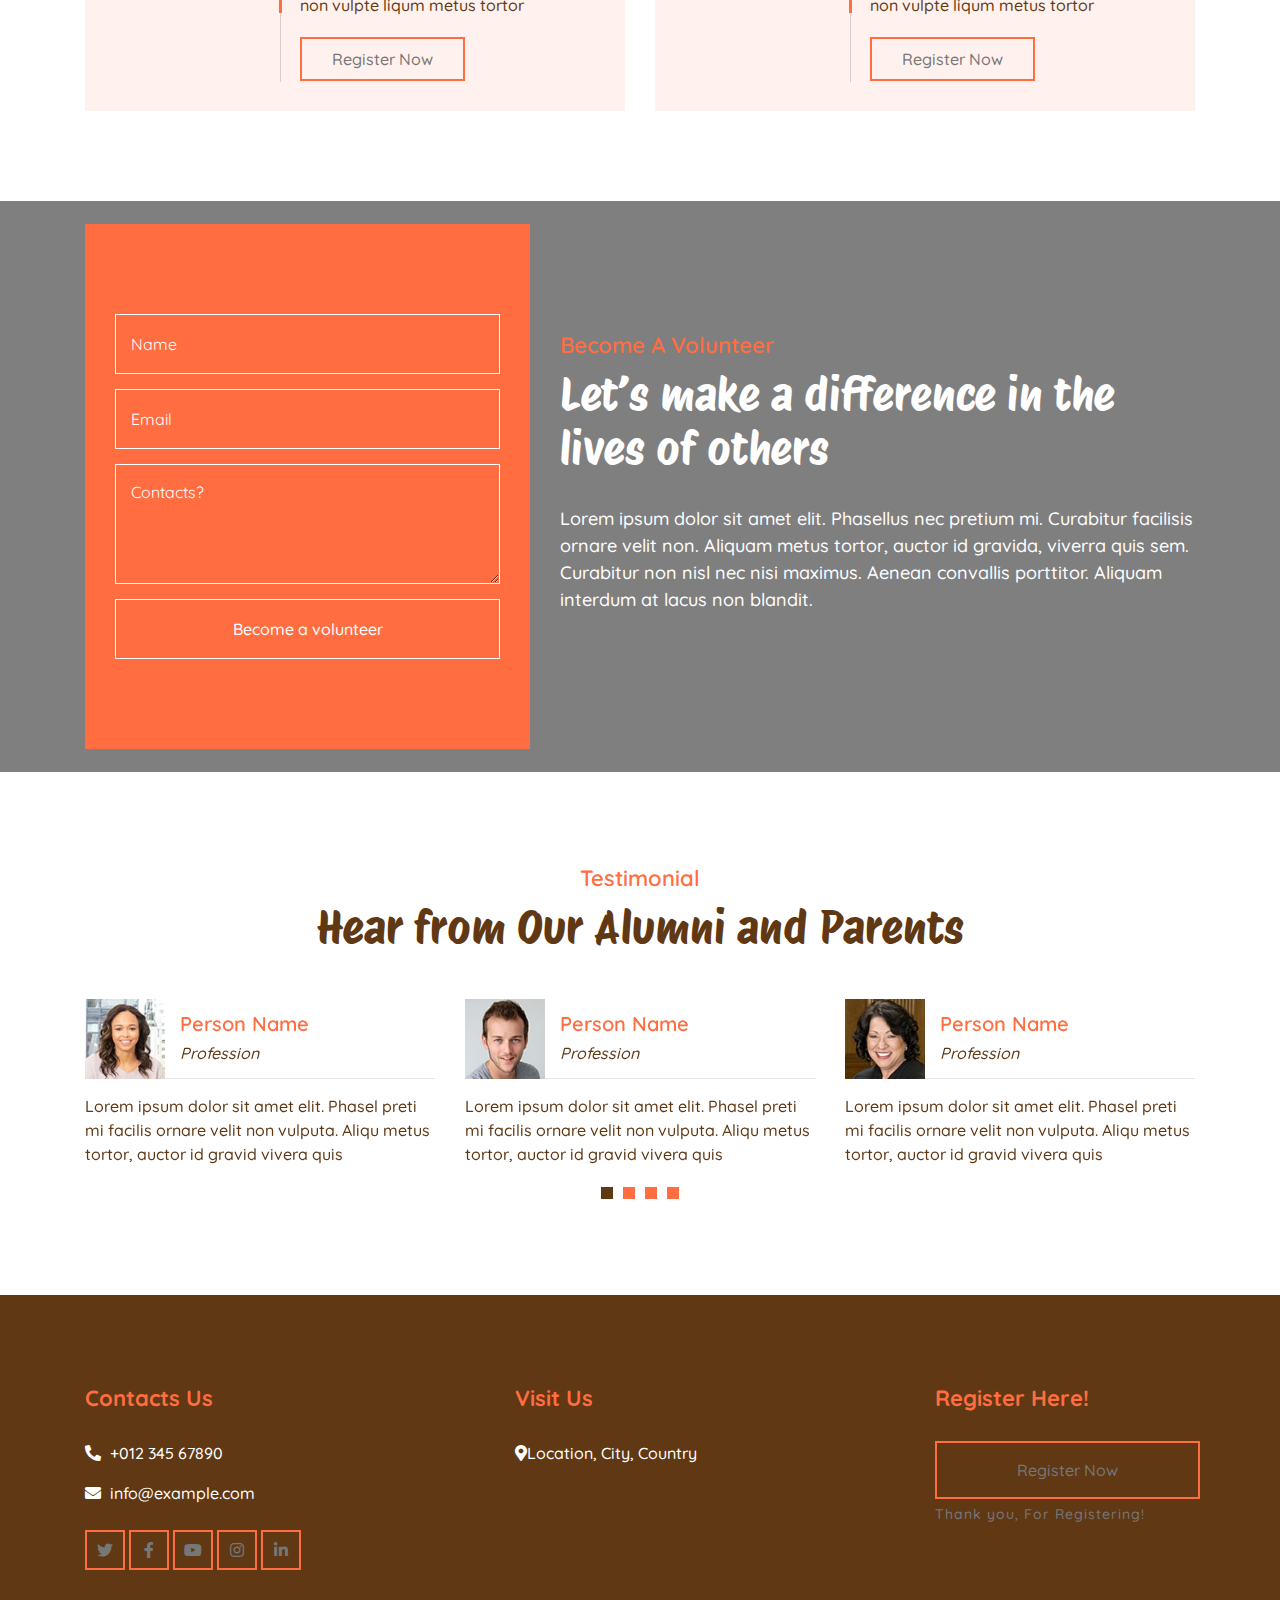
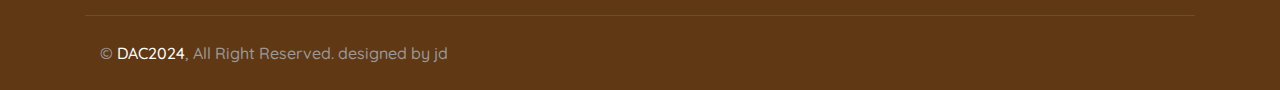
==== commit 9f58169c: "changes on register Now" ====
--- a/index.html
+++ b/index.html
@@ -94,7 +94,7 @@
                                 Lorem ipsum dolor sit amet elit. Phasellus ut mollis mauris. Vivamus egestas eleifend dui ac consequat at lectus in malesuada
                             </p>
                             <div class="carousel-btn">
-                                <a class="btn btn-custom" href="">Register Now</a>
+                                <a class="btn btn-custom" href="https://bit.ly/DreamersAcademy24">Register Now</a>
                                 <a class="btn btn-custom btn-play" data-toggle="modal" data-src="https://youtu.be/tjjLIdmtaWI?si=8G15H-lLFqKykNtl" data-target="#videoModal">Watch Video</a>
                             </div>
                         </div>
@@ -109,7 +109,7 @@
                                 Morbi sagittis turpis id suscipit feugiat. Suspendisse eu augue urna. Morbi sagittis, orci sodales varius fermentum, tortor
                             </p>
                             <div class="carousel-btn">
-                                <a class="btn btn-custom" href="">Register Now</a>
+                                <a class="btn btn-custom" href="https://bit.ly/DreamersAcademy24">Register Now</a>
                                 <a class="btn btn-custom btn-play" data-toggle="modal" data-src="https://youtu.be/tjjLIdmtaWI?si=8G15H-lLFqKykNtl" data-target="#videoModal">Watch Video</a>
                             </div>
                         </div>
@@ -124,7 +124,7 @@
                                 Sed ultrices, est eget feugiat accumsan, dui nibh egestas tortor, ut rhoncus nibh ligula euismod quam. Proin pellentesque odio
                             </p>
                             <div class="carousel-btn">
-                                <a class="btn btn-custom" href="">Register Now</a>
+                                <a class="btn btn-custom" href="https://bit.ly/DreamersAcademy24">Register Now</a>
                                 <a class="btn btn-custom btn-play" data-toggle="modal" data-src="https://youtu.be/tjjLIdmtaWI?si=8G15H-lLFqKykNtl" data-target="#videoModal">Watch Video</a>
                             </div>
                         </div>
--- a/css/style.css
+++ b/css/style.css
@@ -60,14 +60,14 @@
         align-items: center;
         position: relative;
         font-size: 35px;
-        margin-left: 90px;
+        margin-left: 115px;
         margin-top: 100px;
     }
     .countdown {
         font-family: 'Protest Riot', sans-serif;
-        font-size: 15px;
+        font-size: 22px;
         font-weight: 200;
-        margin-left: 30px;
+        margin-left: 24px;
         color: #fff;
     }
 
@@ -580,7 +580,8 @@
     }
     
     .carousel .carousel-text p {
-        font-size: 16px;
+        font-size: 12px;
+        width: 65%;
     }
     
     .carousel .carousel-text .btn {
@@ -767,7 +768,7 @@
 
 .about .about-img {
     width: 100%;
-    height: 100vh;
+    height: 80vh;
 }
 
 .about .about-tab {
